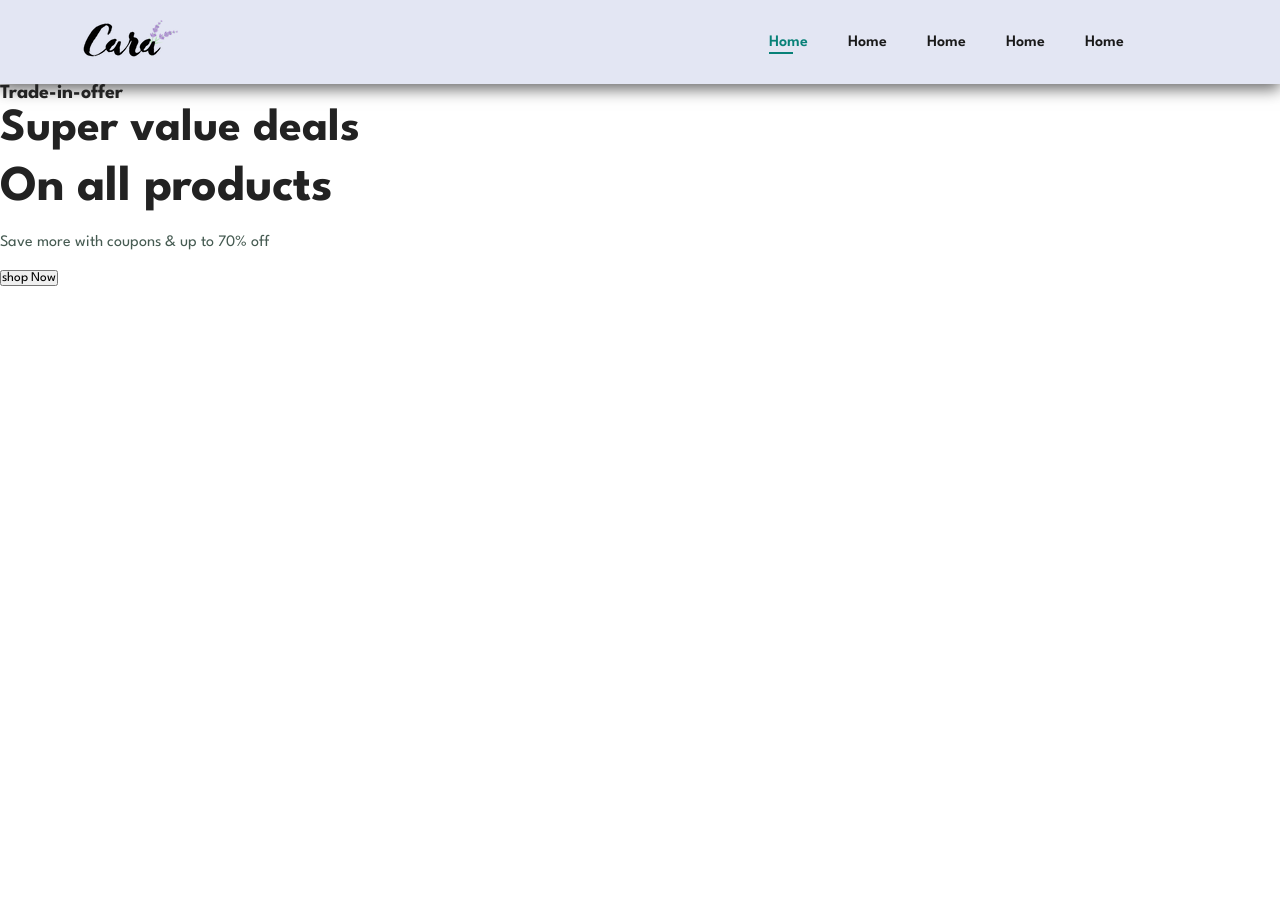
==== index.html @ 6b829b4d "complete styling for navbar" ====
<!DOCTYPE html>
<html lang="en">
  <head>
    <meta charset="UTF-8" />
    <meta http-equiv="X-UA-Compatible" content="IE=edge" />
    <meta name="viewport" content="width=device-width, initial-scale=1.0" />
    <title>Tech2etc Ecommerce</title>
    <link
      rel="stylesheet"
      href="https://pro.fontawesome.com/releases/v5.10.0/css/all.css"
    />

    <link rel="stylesheet" href="style.css" />
  </head>

  <body>
    <section id="header">
      <a href="#"><img src="img/logo.png" alt="" class="logo" /></a>
      <div>
        <ul id="navbar">
          <li><a href="index.html" class="active">Home</a></li>
          <li><a href="shop.html">Home</a></li>
          <li><a href="blog.html">Home</a></li>
          <li><a href="about.html">Home</a></li>
          <li><a href="contact.html">Home</a></li>
          <li>
            <a href="cart.html"><i class="far fa-shopping-bag"></i></a>
          </li>
        </ul>
      </div>
    </section>

    <section id="hero">
      <h4>Trade-in-offer</h4>
      <h2>Super value deals</h2>
      <h1>On all products</h1>
      <p>Save more with coupons & up to 70% off</p>
      <button>shop Now</button>
    </section>
    <script src="script.js"></script>
  </body>
</html>
---- style.css ----
@import url("https://fonts.googleapis.com/css2?family=Spartan:wght@100;200;300;400;500;600;700;800;900&display=swap");
* {
  margin: 0;
  padding: 0;
  box-sizing: border-box;
  font-family: "Spartan", sans-serif;
}

html {
  scroll-behavior: smooth;
}

/* Global Styles */

h1 {
  font-size: 50px;
  line-height: 64px;
  color: #222;
}

h2 {
  font-size: 46px;
  line-height: 54px;
  color: #222;
}

h4 {
  font-size: 20px;
  color: #222;
}

h6 {
  font-weight: 700;
  font-size: 12px;
}

p {
  font-size: 16px;
  color: #465b52;
  margin: 15px 0 20px 0;
}

.section-p1 {
  padding: 40px 80px;
}

.section-m1 {
  margin: 40px 0;
}

body {
  width: 100%;
}

/* header */
#header {
  display: flex;
  align-items: center;
  justify-content: space-between;
  padding: 20px 80px;
  background: #e3e6f3;
  box-shadow: 0 5px 15px rgba(0, 0, 0, 0.6);
}

#navbar {
  display: flex;
  align-items: center;
  justify-content: center;
}

#navbar li {
  list-style: none;
  padding: 0 20px;
  position: relative;
}

#navbar li a {
  text-decoration: none;
  font-size: 16px;
  font-weight: 600;
  color: #1a1a1a;
  transition: 0.3s ease;
}
#navbar li a:hover,
#navbar li a.active {
  color: #088178;
}

#navbar li a.active::after,
#navbar li a:hover::after {
  content: "";
  width: 30%;
  height: 2px;
  background: #088178;
  position: absolute;
  bottom: -4px;
  left: 20px;
}
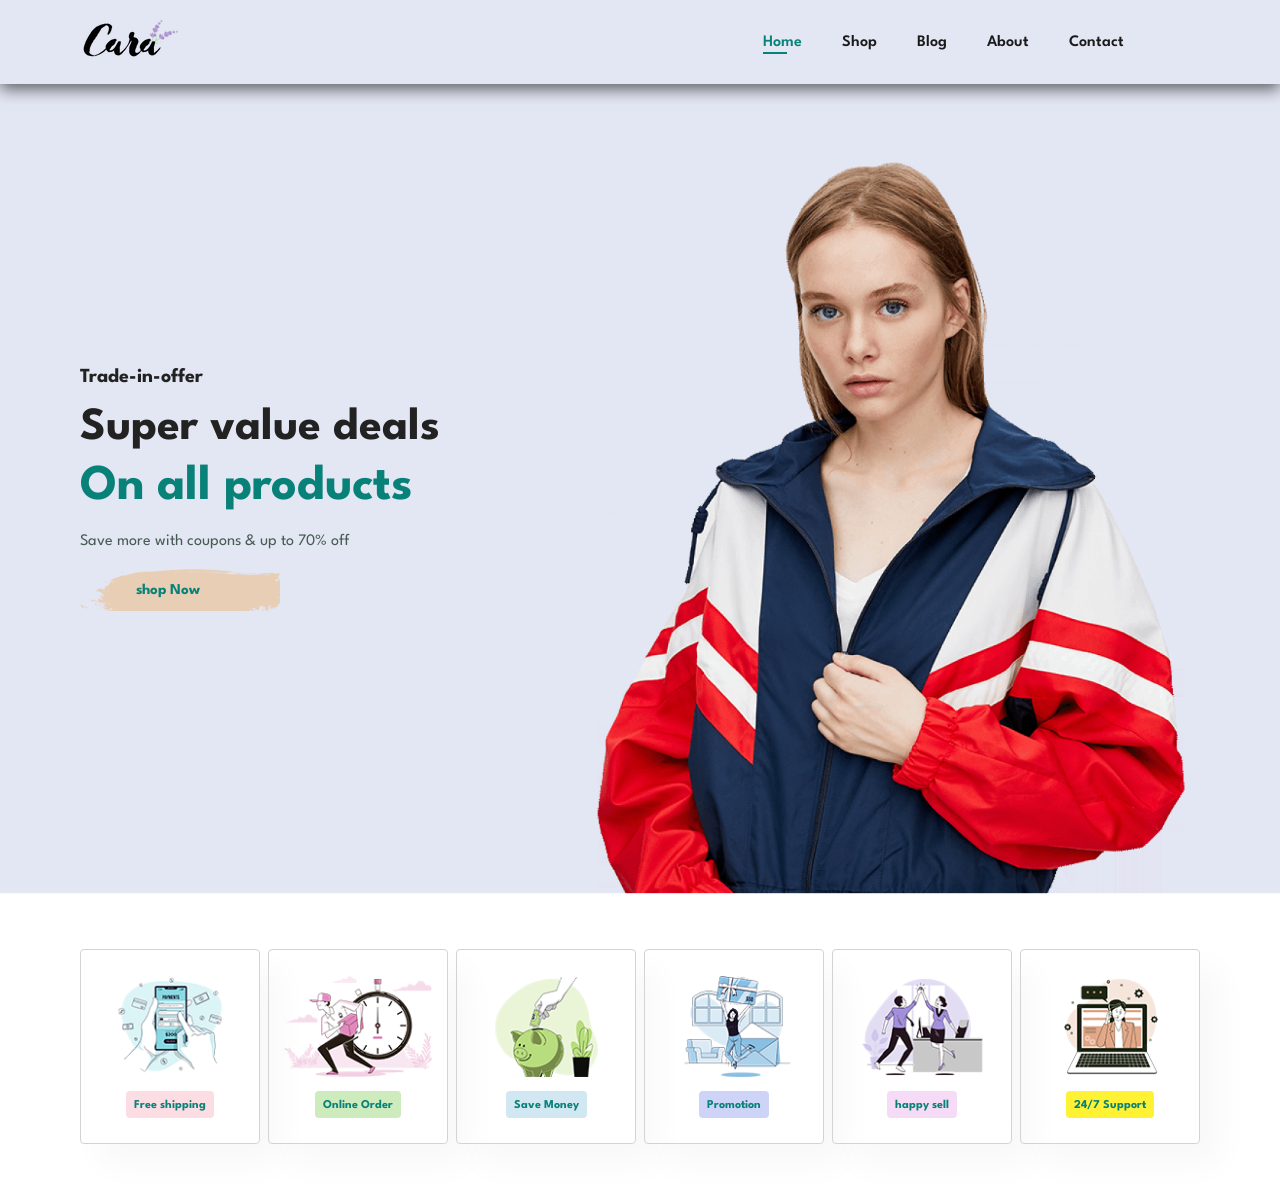
==== commit 4ef34e11: "created the feature section" ====
--- a/index.html
+++ b/index.html
@@ -19,10 +19,10 @@
       <div>
         <ul id="navbar">
           <li><a href="index.html" class="active">Home</a></li>
-          <li><a href="shop.html">Home</a></li>
-          <li><a href="blog.html">Home</a></li>
-          <li><a href="about.html">Home</a></li>
-          <li><a href="contact.html">Home</a></li>
+          <li><a href="shop.html">Shop</a></li>
+          <li><a href="blog.html">Blog</a></li>
+          <li><a href="about.html">About</a></li>
+          <li><a href="contact.html">Contact</a></li>
           <li>
             <a href="cart.html"><i class="far fa-shopping-bag"></i></a>
           </li>
@@ -37,6 +37,35 @@
       <p>Save more with coupons & up to 70% off</p>
       <button>shop Now</button>
     </section>
+
+    <section id="feature" class="section-p1">
+      <div class="fe-box">
+        <img src="img/features/f1.png" alt="" />
+        <h6>Free shipping</h6>
+      </div>
+      <div class="fe-box">
+        <img src="img/features/f2.png" alt="" />
+        <h6>Online Order</h6>
+      </div>
+      <div class="fe-box">
+        <img src="img/features/f3.png" alt="" />
+        <h6>Save Money</h6>
+      </div>
+      <div class="fe-box">
+        <img src="img/features/f4.png" alt="" />
+        <h6>Promotion</h6>
+      </div>
+      <div class="fe-box">
+        <img src="img/features/f5.png" alt="" />
+        <h6>happy sell</h6>
+      </div>
+
+      <div class="fe-box">
+        <img src="img/features/f6.png" alt="" />
+        <h6>24/7 Support</h6>
+      </div>
+    </section>
+
     <script src="script.js"></script>
   </body>
 </html>
--- a/style.css
+++ b/style.css
@@ -60,6 +60,10 @@
   padding: 20px 80px;
   background: #e3e6f3;
   box-shadow: 0 5px 15px rgba(0, 0, 0, 0.6);
+  z-index: 999;
+  position: sticky;
+  top: 0;
+  left: 0;
 }
 
 #navbar {
@@ -96,3 +100,84 @@
   bottom: -4px;
   left: 20px;
 }
+
+/* home page
+ */
+#hero {
+  background: url("img/hero4.png");
+  height: 90vh;
+  width: 100%;
+  background-size: cover;
+  background-position: top 25% right 0;
+  padding: 0 80px;
+  display: flex;
+  align-items: flex-start;
+  justify-content: center;
+  flex-direction: column;
+}
+
+#hero h4 {
+  padding-bottom: 15px;
+}
+#hero h1 {
+  color: #088178;
+}
+
+#hero button {
+  background-image: url("img/button.png");
+  background-color: transparent;
+  color: #088178;
+  border: 0;
+  padding: 14px 80px 14px 56px;
+  background-repeat: no-repeat;
+  cursor: pointer;
+  font-weight: 700;
+  font-size: 15px;
+}
+#feature {
+  display: flex;
+  align-items: center;
+  justify-content: space-between;
+  flex-wrap: wrap;
+}
+#feature .fe-box {
+  width: 180px;
+  text-align: center;
+  padding: 25px 15px;
+  box-shadow: 20px 20px 35px rgba(0, 0, 0, 0.03);
+  border: 1px solid lightgray;
+  border-radius: 4px;
+  margin: 15px 0;
+}
+#feature .fe-box:hover {
+  box-shadow: 10px 10px 54px rgba(0, 63, 221, 0.1);
+}
+
+#feature .fe-box h6 {
+  display: inline-block;
+  padding: 9px 8px 6px;
+  line-height: 1;
+  border-radius: 4px;
+  color: #088178;
+  background-color: #fddde4;
+}
+#feature .fe-box:nth-child(2) h6 {
+  background-color: #cdebbc;
+}
+#feature .fe-box:nth-child(3) h6 {
+  background-color: #d1e8f2;
+}
+#feature .fe-box:nth-child(4) h6 {
+  background-color: #cdd4f8;
+}
+#feature .fe-box:nth-child(5) h6 {
+  background-color: #f6dbf6;
+}
+#feature .fe-box:nth-child(6) h6 {
+  background-color: #fff235;
+}
+
+#feature .fe-box img {
+  width: 100%;
+  margin-bottom: 10px;
+}
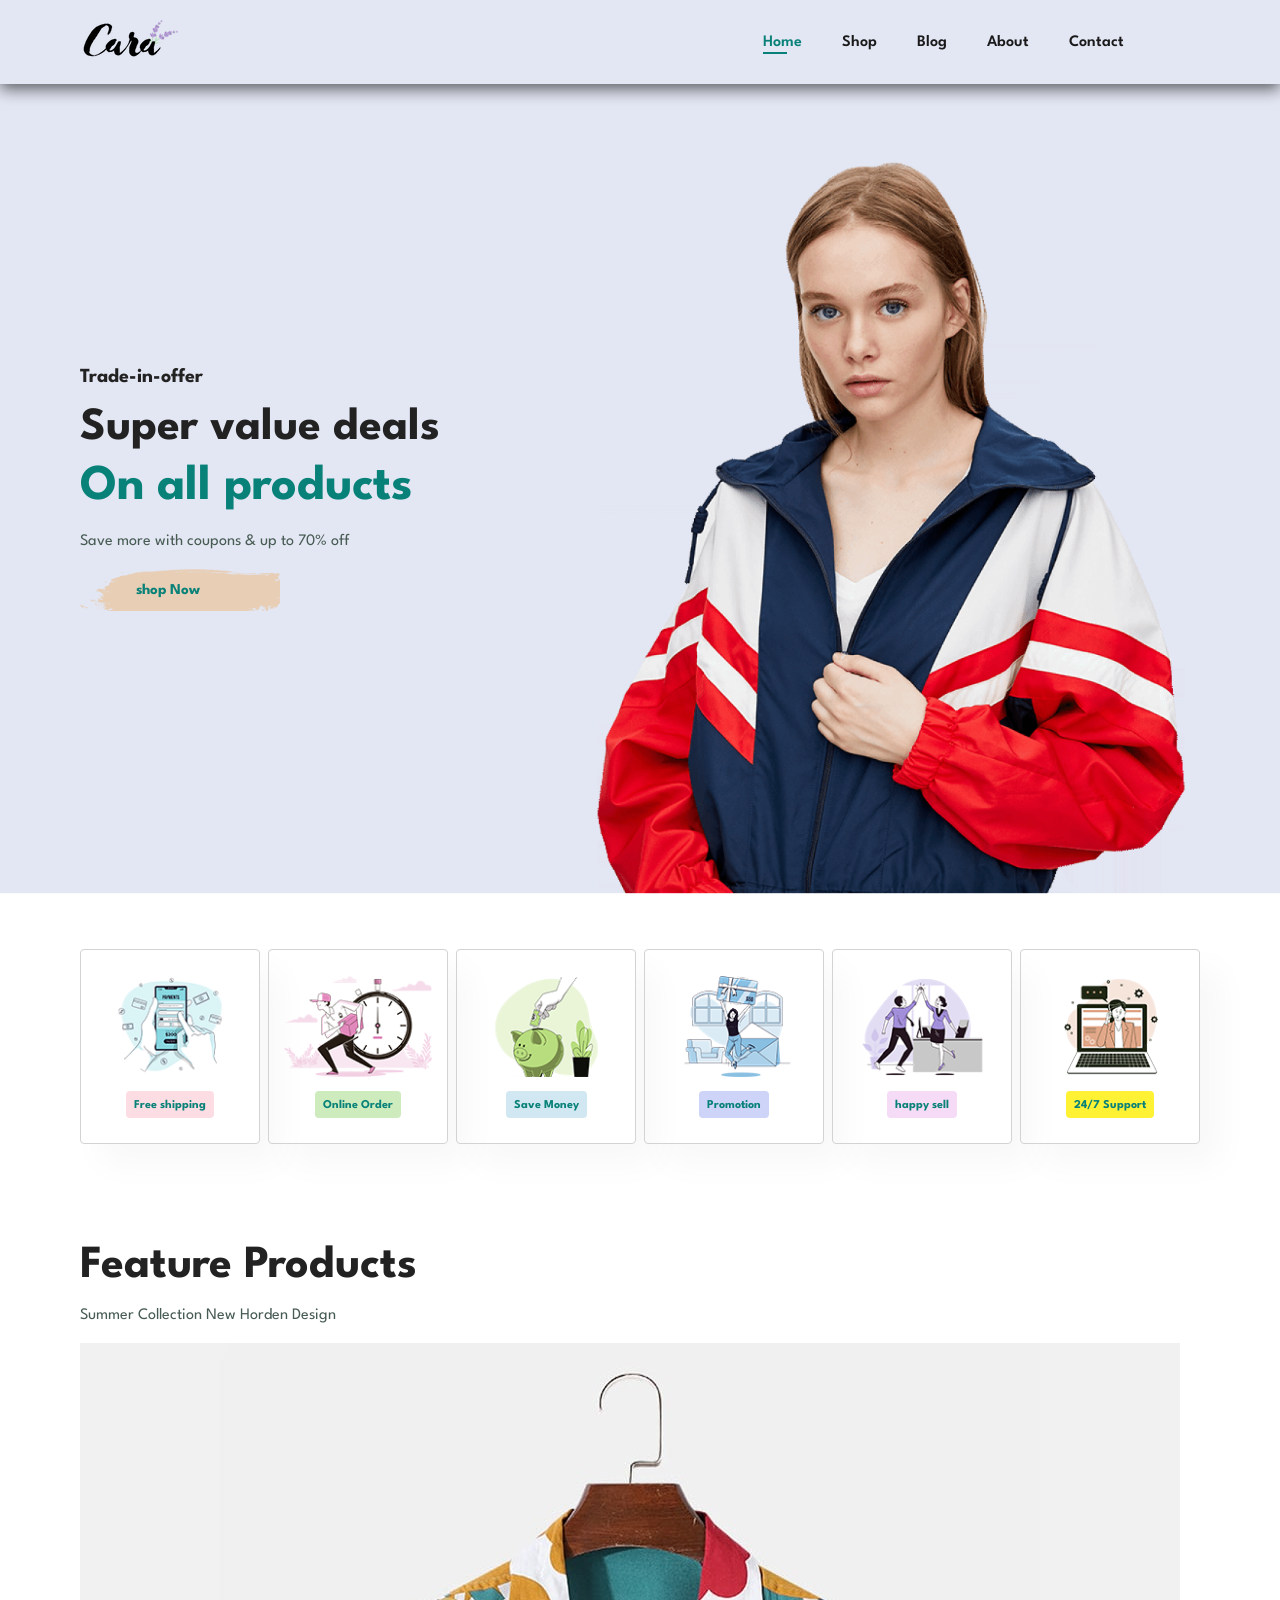
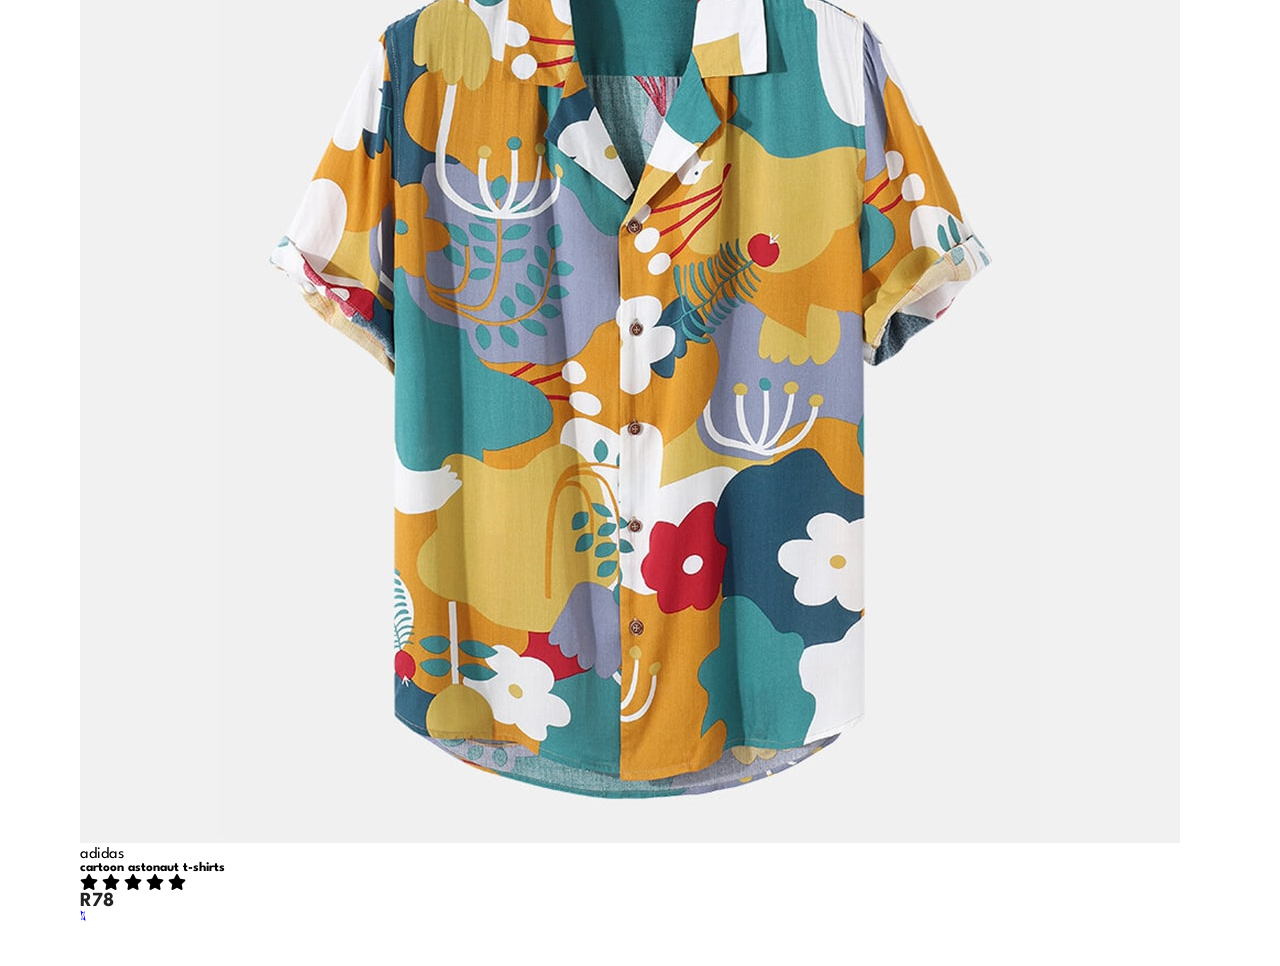
==== commit 76d9f848: "product structure complete" ====
--- a/index.html
+++ b/index.html
@@ -1,4 +1,4 @@
-<!DOCTYPE html>
+<!doctype html>
 <html lang="en">
   <head>
     <meta charset="UTF-8" />
@@ -66,6 +66,30 @@
       </div>
     </section>
 
+    <section id="product1" class="section-p1">
+      <h2>Feature Products</h2>
+      <p>Summer Collection New Horden Design</p>
+      <div class="pro-container">
+        <div class="pro">
+          <img src="img/products/f1.jpg" alt="" />
+          <!-- description -->
+          <div class="des">
+            <span>adidas</span>
+            <h5>cartoon astonaut t-shirts</h5>
+            <div class="star">
+              <i class="fas fa-star"></i>
+              <i class="fas fa-star"></i>
+              <i class="fas fa-star"></i>
+              <i class="fas fa-star"></i>
+              <i class="fas fa-star"></i>
+            </div>
+            <h4>R78</h4>
+          </div>
+          <a href="#"><i class="fal fa-shopping-cart"></i></a>
+        </div>
+      </div>
+    </section>
+
     <script src="script.js"></script>
   </body>
 </html>
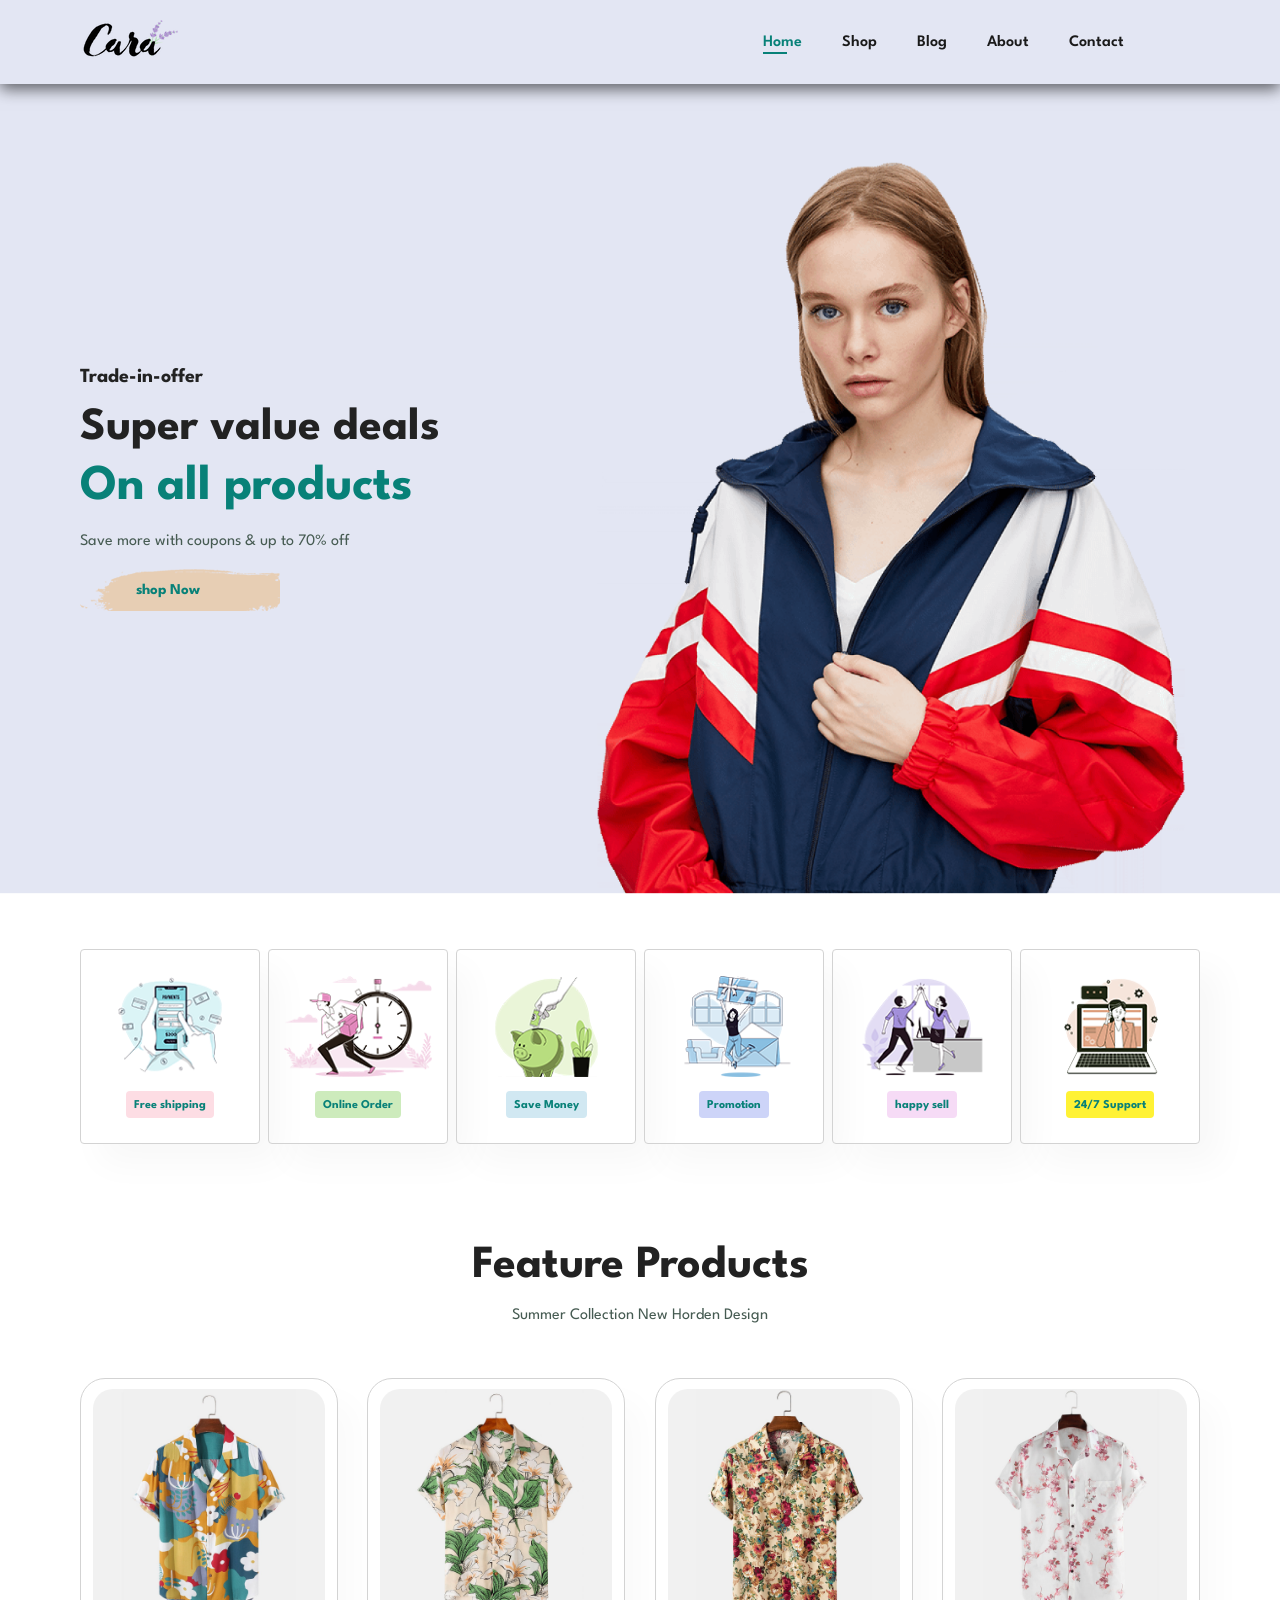
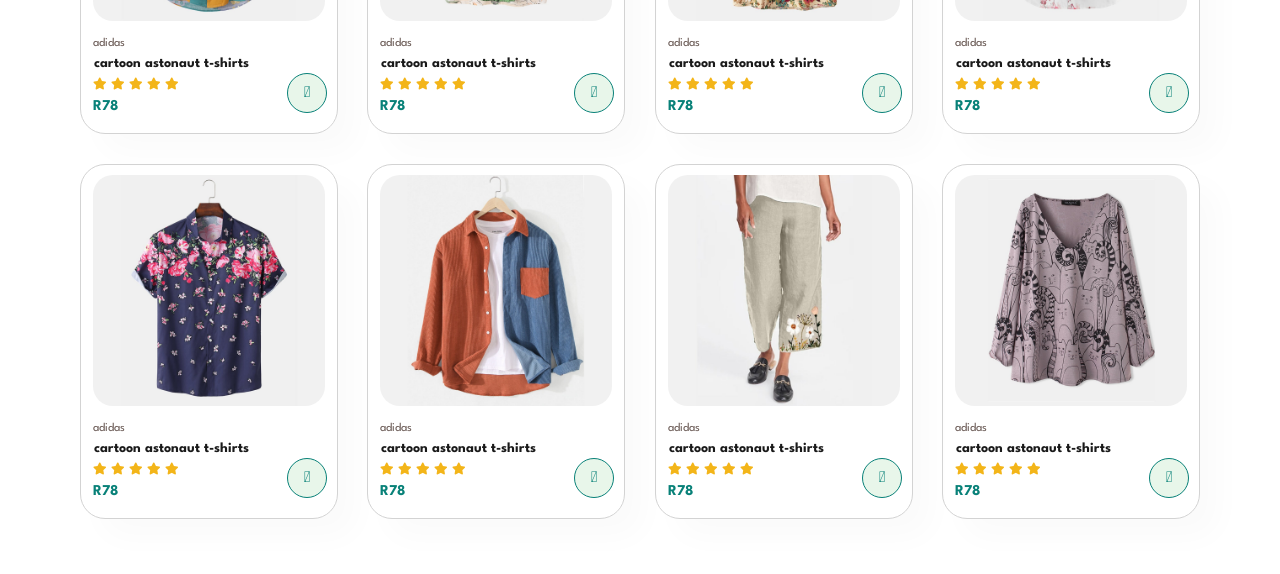
==== commit 61dfd80e: "styling product cards" ====
--- a/index.html
+++ b/index.html
@@ -85,7 +85,126 @@
             </div>
             <h4>R78</h4>
           </div>
-          <a href="#"><i class="fal fa-shopping-cart"></i></a>
+          <a href="#"><i class="fal fa-shopping-cart cart"></i></a>
+        </div>
+        <div class="pro">
+          <img src="img/products/f2.jpg" alt="" />
+          <!-- description -->
+          <div class="des">
+            <span>adidas</span>
+            <h5>cartoon astonaut t-shirts</h5>
+            <div class="star">
+              <i class="fas fa-star"></i>
+              <i class="fas fa-star"></i>
+              <i class="fas fa-star"></i>
+              <i class="fas fa-star"></i>
+              <i class="fas fa-star"></i>
+            </div>
+            <h4>R78</h4>
+          </div>
+          <a href="#"><i class="fal fa-shopping-cart cart"></i></a>
+        </div>
+        <div class="pro">
+          <img src="img/products/f3.jpg" alt="" />
+          <!-- description -->
+          <div class="des">
+            <span>adidas</span>
+            <h5>cartoon astonaut t-shirts</h5>
+            <div class="star">
+              <i class="fas fa-star"></i>
+              <i class="fas fa-star"></i>
+              <i class="fas fa-star"></i>
+              <i class="fas fa-star"></i>
+              <i class="fas fa-star"></i>
+            </div>
+            <h4>R78</h4>
+          </div>
+          <a href="#"><i class="fal fa-shopping-cart cart"></i></a>
+        </div>
+        <div class="pro">
+          <img src="img/products/f4.jpg" alt="" />
+          <!-- description -->
+          <div class="des">
+            <span>adidas</span>
+            <h5>cartoon astonaut t-shirts</h5>
+            <div class="star">
+              <i class="fas fa-star"></i>
+              <i class="fas fa-star"></i>
+              <i class="fas fa-star"></i>
+              <i class="fas fa-star"></i>
+              <i class="fas fa-star"></i>
+            </div>
+            <h4>R78</h4>
+          </div>
+          <a href="#"><i class="fal fa-shopping-cart cart"></i></a>
+        </div>
+        <div class="pro">
+          <img src="img/products/f5.jpg" alt="" />
+          <!-- description -->
+          <div class="des">
+            <span>adidas</span>
+            <h5>cartoon astonaut t-shirts</h5>
+            <div class="star">
+              <i class="fas fa-star"></i>
+              <i class="fas fa-star"></i>
+              <i class="fas fa-star"></i>
+              <i class="fas fa-star"></i>
+              <i class="fas fa-star"></i>
+            </div>
+            <h4>R78</h4>
+          </div>
+          <a href="#"><i class="fal fa-shopping-cart cart"></i></a>
+        </div>
+        <div class="pro">
+          <img src="img/products/f6.jpg" alt="" />
+          <!-- description -->
+          <div class="des">
+            <span>adidas</span>
+            <h5>cartoon astonaut t-shirts</h5>
+            <div class="star">
+              <i class="fas fa-star"></i>
+              <i class="fas fa-star"></i>
+              <i class="fas fa-star"></i>
+              <i class="fas fa-star"></i>
+              <i class="fas fa-star"></i>
+            </div>
+            <h4>R78</h4>
+          </div>
+          <a href="#"><i class="fal fa-shopping-cart cart"></i></a>
+        </div>
+        <div class="pro">
+          <img src="img/products/f7.jpg" alt="" />
+          <!-- description -->
+          <div class="des">
+            <span>adidas</span>
+            <h5>cartoon astonaut t-shirts</h5>
+            <div class="star">
+              <i class="fas fa-star"></i>
+              <i class="fas fa-star"></i>
+              <i class="fas fa-star"></i>
+              <i class="fas fa-star"></i>
+              <i class="fas fa-star"></i>
+            </div>
+            <h4>R78</h4>
+          </div>
+          <a href="#"><i class="fal fa-shopping-cart cart"></i></a>
+        </div>
+        <div class="pro">
+          <img src="img/products/f8.jpg" alt="" />
+          <!-- description -->
+          <div class="des">
+            <span>adidas</span>
+            <h5>cartoon astonaut t-shirts</h5>
+            <div class="star">
+              <i class="fas fa-star"></i>
+              <i class="fas fa-star"></i>
+              <i class="fas fa-star"></i>
+              <i class="fas fa-star"></i>
+              <i class="fas fa-star"></i>
+            </div>
+            <h4>R78</h4>
+          </div>
+          <a href="#"><i class="fal fa-shopping-cart cart"></i></a>
         </div>
       </div>
     </section>
--- a/style.css
+++ b/style.css
@@ -181,3 +181,70 @@
   width: 100%;
   margin-bottom: 10px;
 }
+
+#product1 {
+  text-align: center;
+}
+#product1 .pro-container {
+  display: flex;
+  justify-content: space-between;
+  padding-top: 20px;
+  flex-wrap: wrap;
+}
+#product1 .pro {
+  width: 23%;
+  position: relative;
+  min-width: 250px;
+  padding: 10px 12px;
+  border: 1px solid lightgray;
+  border-radius: 25px;
+  cursor: pointer;
+  box-shadow: 20px 20px 30px rgba(0, 0, 0, 0.02);
+  transition: 0.2s ease;
+  margin: 15px 0;
+}
+#product .pro:hover {
+  box-shadow: 20px 20px 30px rgba(0, 0, 0, 0.06);
+}
+
+#product1 .pro img {
+  width: 100%;
+  border-radius: 20px;
+}
+#product1 .pro .des {
+  text-align: start;
+  padding: 10px 0;
+}
+#product1 .pro .des span {
+  color: #685853;
+  font-size: 12px;
+}
+#product1 .pro .des h5 {
+  padding: 7px 1px;
+  color: #1a1a1a;
+  font-size: 14px;
+}
+#product1 .pro .des i {
+  font-size: 12px;
+  color: rgb(243, 181, 25);
+}
+
+#product1 .pro .des h4 {
+  padding-top: 7px;
+  font-size: 15px;
+  font-weight: 700;
+  color: #088178;
+}
+#product1 .pro .cart {
+  width: 40px;
+  height: 40px;
+  line-height: 40px;
+  border: 1px solid #088178;
+  position: absolute;
+  bottom: 20px;
+  right: 10px;
+  border-radius: 50px;
+  background: #e8f6ea;
+  font-weight: 500;
+  color: #088178;
+}
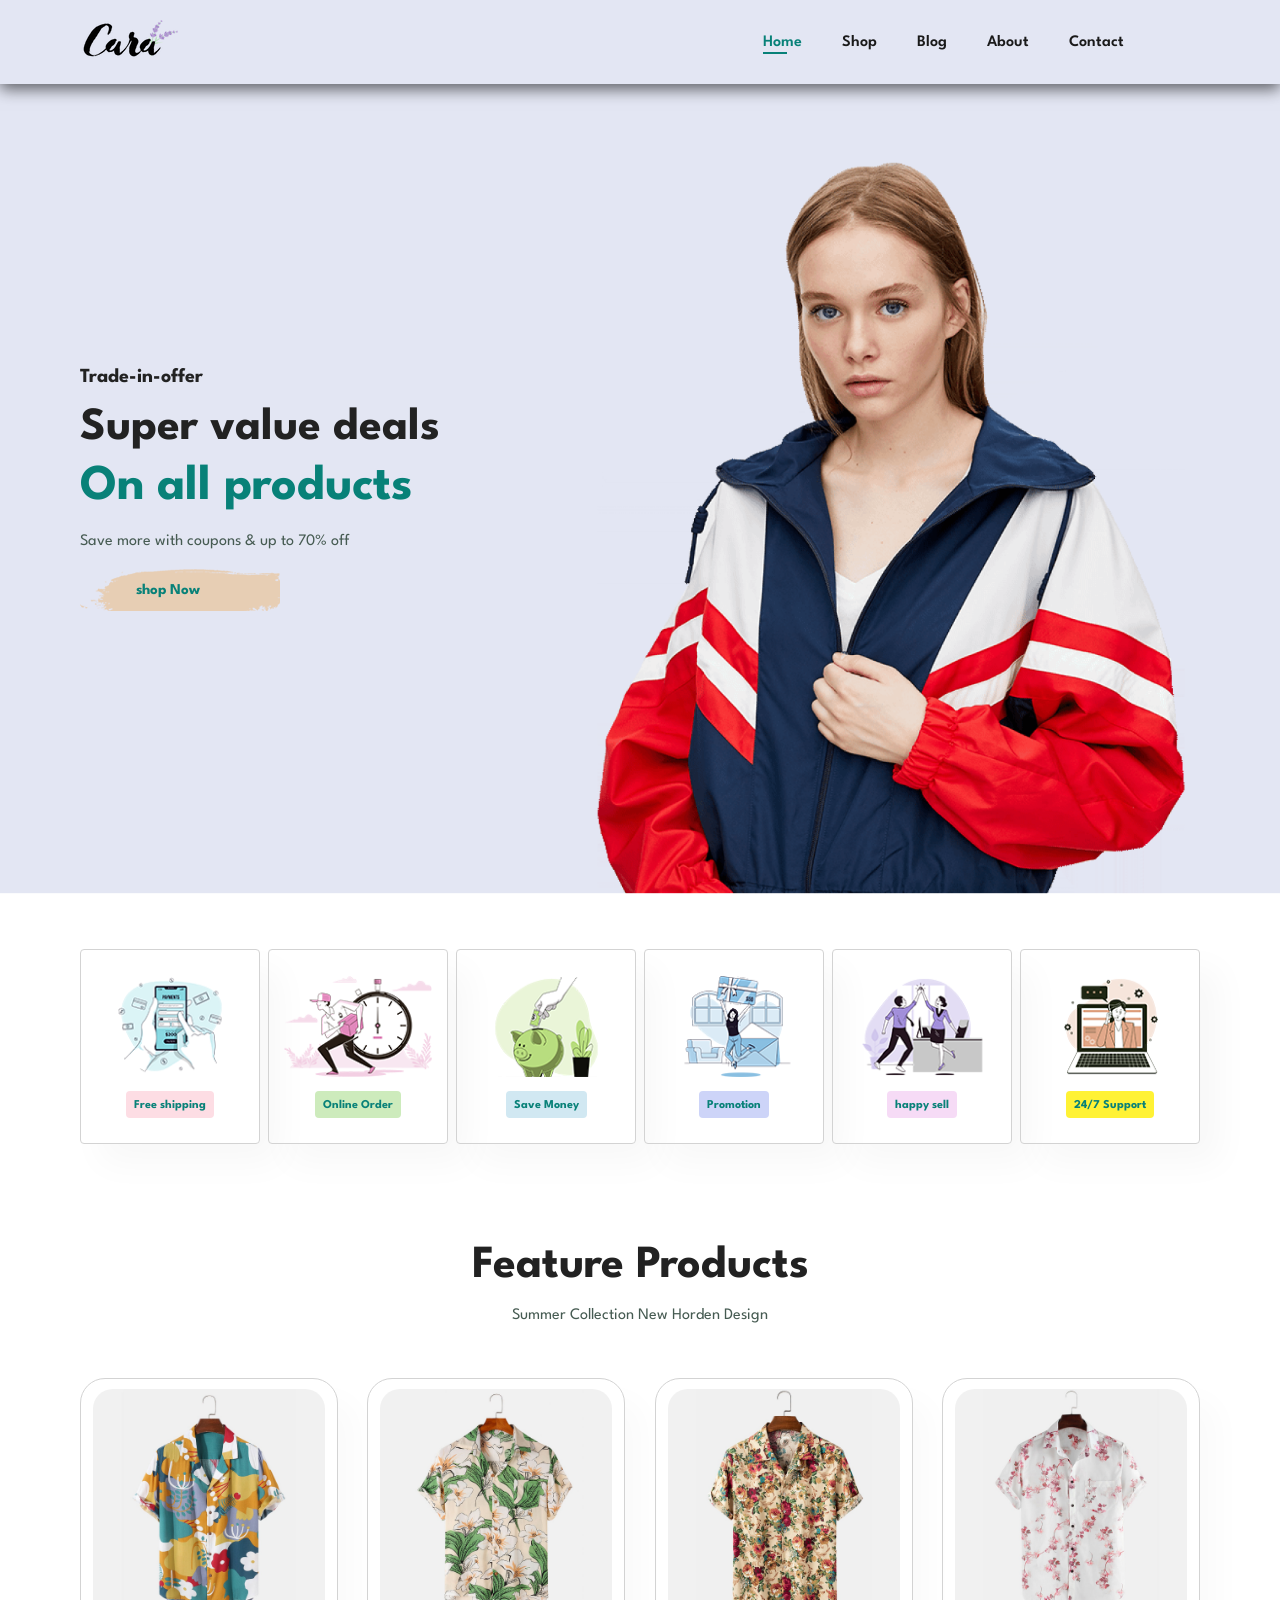
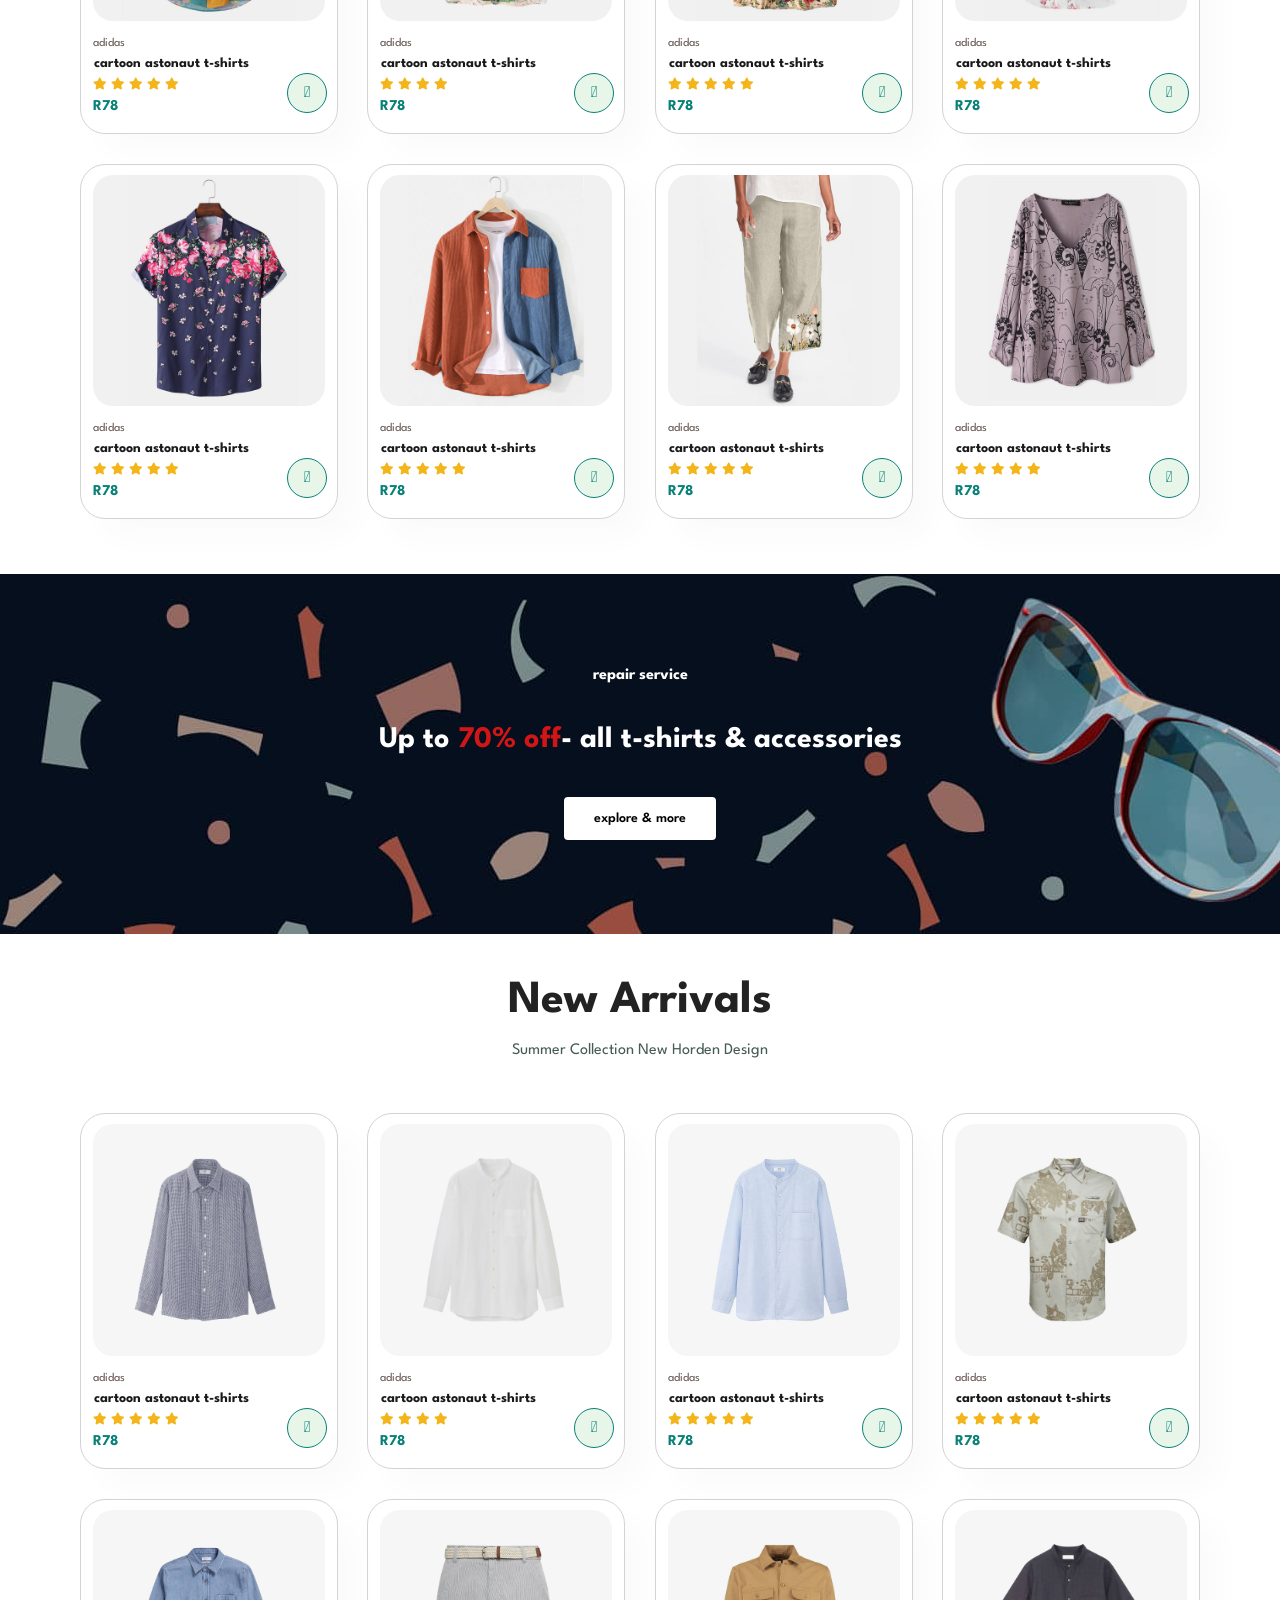
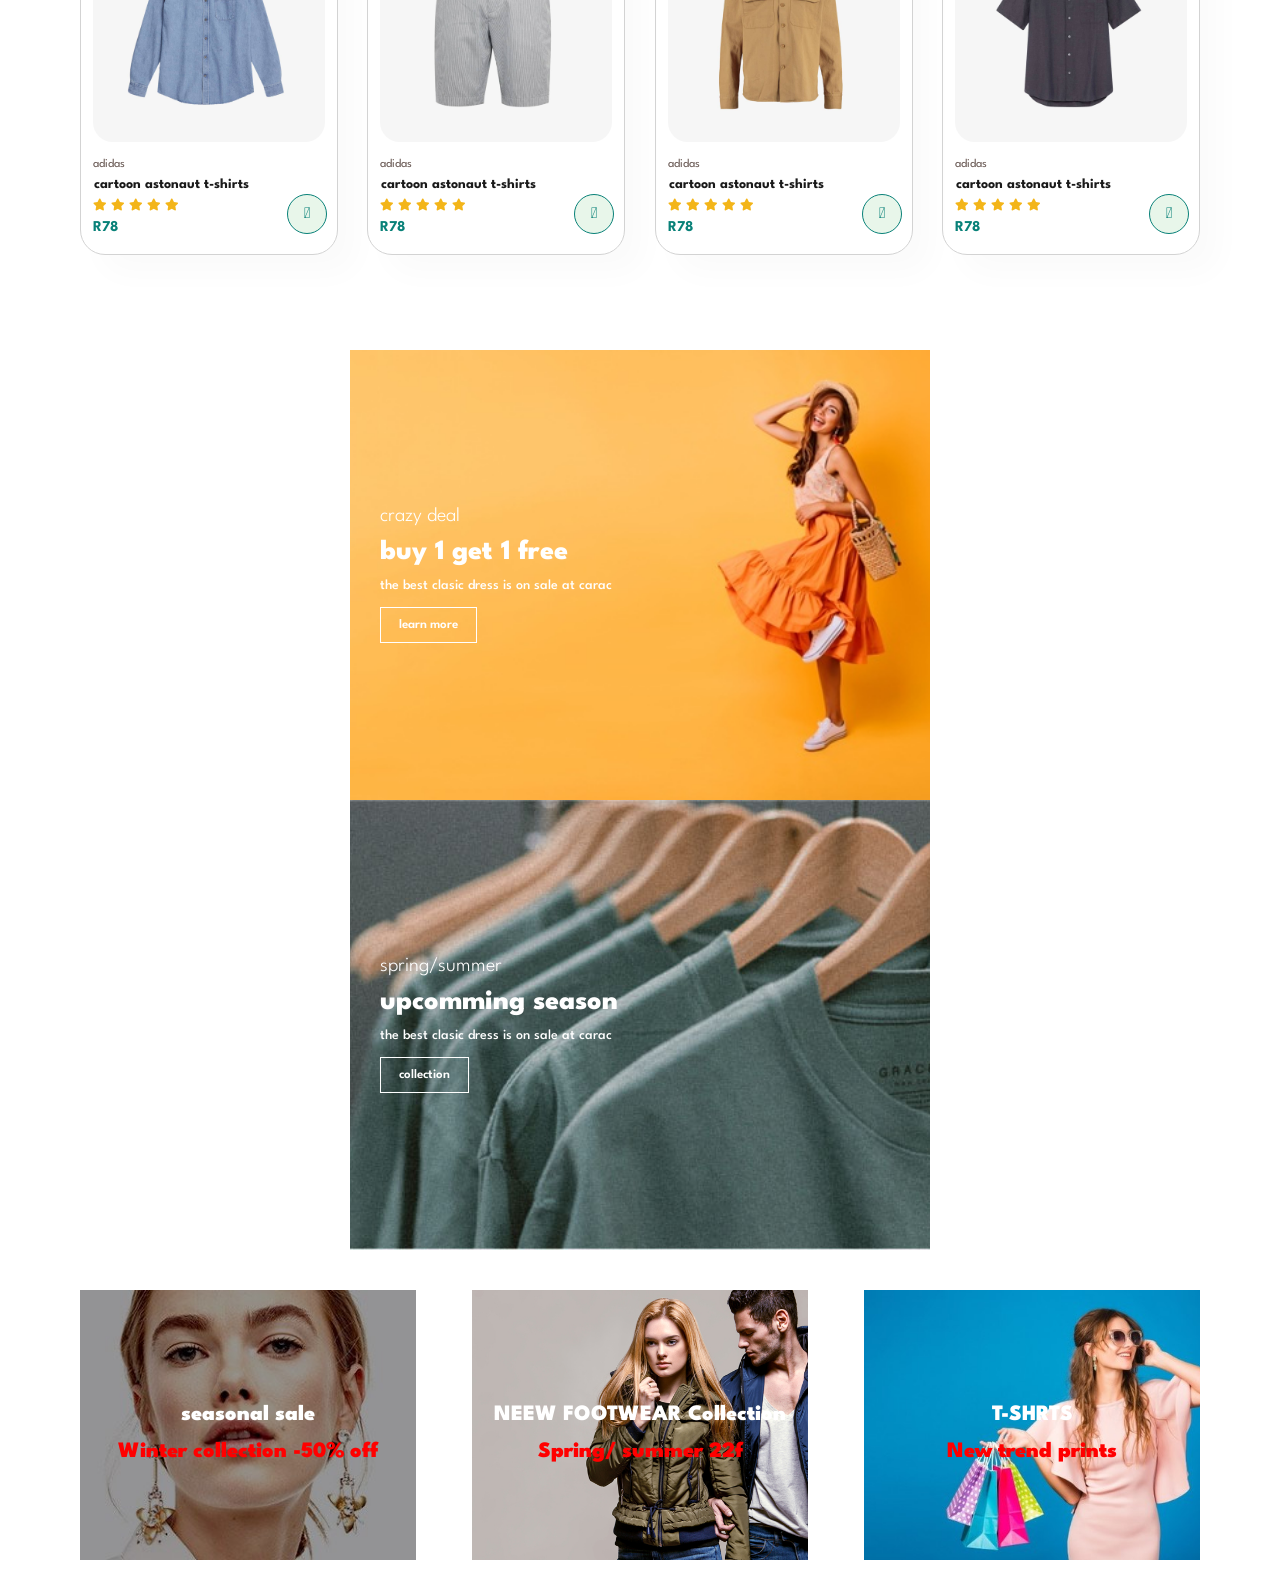
==== commit 6bb21819: "complete product page with banners" ====
--- a/index.html
+++ b/index.html
@@ -97,7 +97,7 @@
               <i class="fas fa-star"></i>
               <i class="fas fa-star"></i>
               <i class="fas fa-star"></i>
-              <i class="fas fa-star"></i>
+              <i c9lass="fas fa-star"></i>
               <i class="fas fa-star"></i>
             </div>
             <h4>R78</h4>
@@ -208,7 +208,181 @@
         </div>
       </div>
     </section>
-
+    <section id="banner" class="section-p1">
+      <h4>repair service</h4>
+      <h2>Up to <span> 70% off</span>- all t-shirts & accessories</h2>
+      <button class="normal">explore & more</button>
+    </section>
+    <section id="product1" class="section-p1">
+      <h2>New Arrivals</h2>
+      <p>Summer Collection New Horden Design</p>
+      <div class="pro-container">
+        <div class="pro">
+          <img src="img/products/n2.jpg" alt="" />
+          <!-- description -->
+          <div class="des">
+            <span>adidas</span>
+            <h5>cartoon astonaut t-shirts</h5>
+            <div class="star">
+              <i class="fas fa-star"></i>
+              <i class="fas fa-star"></i>
+              <i class="fas fa-star"></i>
+              <i class="fas fa-star"></i>
+              <i class="fas fa-star"></i>
+            </div>
+            <h4>R78</h4>
+          </div>
+          <a href="#"><i class="fal fa-shopping-cart cart"></i></a>
+        </div>
+        <div class="pro">
+          <img src="img/products/n3.jpg" alt="" />
+          <!-- description -->
+          <div class="des">
+            <span>adidas</span>
+            <h5>cartoon astonaut t-shirts</h5>
+            <div class="star">
+              <i class="fas fa-star"></i>
+              <i class="fas fa-star"></i>
+              <i class="fas fa-star"></i>
+              <i c9lass="fas fa-star"></i>
+              <i class="fas fa-star"></i>
+            </div>
+            <h4>R78</h4>
+          </div>
+          <a href="#"><i class="fal fa-shopping-cart cart"></i></a>
+        </div>
+        <div class="pro">
+          <img src="img/products/n1.jpg" alt="" />
+          <!-- description -->
+          <div class="des">
+            <span>adidas</span>
+            <h5>cartoon astonaut t-shirts</h5>
+            <div class="star">
+              <i class="fas fa-star"></i>
+              <i class="fas fa-star"></i>
+              <i class="fas fa-star"></i>
+              <i class="fas fa-star"></i>
+              <i class="fas fa-star"></i>
+            </div>
+            <h4>R78</h4>
+          </div>
+          <a href="#"><i class="fal fa-shopping-cart cart"></i></a>
+        </div>
+        <div class="pro">
+          <img src="img/products/n4.jpg" alt="" />
+          <!-- description -->
+          <div class="des">
+            <span>adidas</span>
+            <h5>cartoon astonaut t-shirts</h5>
+            <div class="star">
+              <i class="fas fa-star"></i>
+              <i class="fas fa-star"></i>
+              <i class="fas fa-star"></i>
+              <i class="fas fa-star"></i>
+              <i class="fas fa-star"></i>
+            </div>
+            <h4>R78</h4>
+          </div>
+          <a href="#"><i class="fal fa-shopping-cart cart"></i></a>
+        </div>
+        <div class="pro">
+          <img src="img/products/n5.jpg" alt="" />
+          <!-- description -->
+          <div class="des">
+            <span>adidas</span>
+            <h5>cartoon astonaut t-shirts</h5>
+            <div class="star">
+              <i class="fas fa-star"></i>
+              <i class="fas fa-star"></i>
+              <i class="fas fa-star"></i>
+              <i class="fas fa-star"></i>
+              <i class="fas fa-star"></i>
+            </div>
+            <h4>R78</h4>
+          </div>
+          <a href="#"><i class="fal fa-shopping-cart cart"></i></a>
+        </div>
+        <div class="pro">
+          <img src="img/products/n6.jpg" alt="" />
+          <!-- description -->
+          <div class="des">
+            <span>adidas</span>
+            <h5>cartoon astonaut t-shirts</h5>
+            <div class="star">
+              <i class="fas fa-star"></i>
+              <i class="fas fa-star"></i>
+              <i class="fas fa-star"></i>
+              <i class="fas fa-star"></i>
+              <i class="fas fa-star"></i>
+            </div>
+            <h4>R78</h4>
+          </div>
+          <a href="#"><i class="fal fa-shopping-cart cart"></i></a>
+        </div>
+        <div class="pro">
+          <img src="img/products/n7.jpg" alt="" />
+          <!-- description -->
+          <div class="des">
+            <span>adidas</span>
+            <h5>cartoon astonaut t-shirts</h5>
+            <div class="star">
+              <i class="fas fa-star"></i>
+              <i class="fas fa-star"></i>
+              <i class="fas fa-star"></i>
+              <i class="fas fa-star"></i>
+              <i class="fas fa-star"></i>
+            </div>
+            <h4>R78</h4>
+          </div>
+          <a href="#"><i class="fal fa-shopping-cart cart"></i></a>
+        </div>
+        <div class="pro">
+          <img src="img/products/n8.jpg" alt="" />
+          <!-- description -->
+          <div class="des">
+            <span>adidas</span>
+            <h5>cartoon astonaut t-shirts</h5>
+            <div class="star">
+              <i class="fas fa-star"></i>
+              <i class="fas fa-star"></i>
+              <i class="fas fa-star"></i>
+              <i class="fas fa-star"></i>
+              <i class="fas fa-star"></i>
+            </div>
+            <h4>R78</h4>
+          </div>
+          <a href="#"><i class="fal fa-shopping-cart cart"></i></a>
+        </div>
+      </div>
+    </section>
+    <section id="sm-banner" class="section-p1">
+      <div class="banner-box">
+        <h4>crazy deal</h4>
+        <h2>buy 1 get 1 free</h2>
+        <span>the best clasic dress is on sale at carac</span>
+        <button class="white">learn more</button>
+      </div>
+      <div class="banner-box banner-box2">
+        <h4>spring/summer</h4>
+        <h2>upcomming season</h2>
+        <span>the best clasic dress is on sale at carac</span>
+        <button class="white">collection</button>
+      </div>
+    </section>
+    <section id="banner3">
+      <div class="banner-box">
+        <h2>seasonal sale</h2>
+        <h3>Winter collection -50% off</h3>
+      </div>
+      <div class="banner-box banner-box2">
+        <h2>NEEW FOOTWEAR Collection</h2>
+        <h3>Spring/ summer 22f</h3>
+      </div>
+      <div class="banner-box banner-box3">
+        <h2>T-SHRTS</h2>
+        <h3>New trend prints</h3>
+      </div>
+    </section>
     <script src="script.js"></script>
   </body>
 </html>
--- a/style.css
+++ b/style.css
@@ -248,3 +248,129 @@
   font-weight: 500;
   color: #088178;
 }
+#banner {
+  display: flex;
+  flex-direction: column;
+  justify-content: center;
+  align-items: center;
+  text-align: center;
+  background-image: url(img/banner/b2.jpg);
+  width: 100%;
+  height: 40vh;
+  background-size: cover;
+  background-position: center;
+}
+#banner h4 {
+  color: #fff;
+  font-size: 16px;
+}
+
+#banner h2 {
+  color: #fff;
+  font-size: 30px;
+  padding: 30px 0;
+}
+
+#banner h2 span {
+  color: #d01616;
+}
+button.normal {
+  font-size: 14px;
+  font-weight: 600;
+  padding: 15px 30px;
+  color: black;
+  background-color: #fff;
+  border-radius: 4px;
+  cursor: pointer;
+  border: none;
+  outline: none;
+  transition: 0.2s;
+}
+button.white {
+  font-size: 13px;
+  font-weight: 600;
+  padding: 11px 18px;
+  color: white;
+  background-color: transparent;
+  cursor: pointer;
+  border: 1px solid white;
+  outline: none;
+  transition: 0.2s;
+}
+#sm-banner .banner-box {
+  display: flex;
+  flex-direction: column;
+  justify-content: center;
+  align-items: flex-start;
+  padding: 30px;
+  background-image: url(img/banner/b17.jpg);
+  min-width: 580px;
+  height: 50vh;
+  background-size: cover;
+  background-position: center;
+}
+#sm-banner .banner-box2 {
+  background-image: url(img/banner/b10.jpg);
+}
+#sm-banner {
+  display: flex;
+  justify-content: space-around;
+  flex-wrap: wrap;
+}
+#sm-banner h4 {
+  color: white;
+  font-size: 20px;
+  font-weight: 300;
+}
+#sm-banner h2 {
+  color: white;
+  font-size: 28px;
+  font-weight: 800;
+}
+#sm-banner span {
+  color: white;
+  font-size: 14px;
+  font-weight: 500;
+  padding-bottom: 15px;
+}
+#sm-banner .banner-box:hover button {
+  background: #088178;
+  border: 1px solid #088178;
+}
+#banner3 {
+  display: flex;
+  justify-content: space-between;
+  flex-wrap: wrap;
+  padding: 0 80px;
+}
+#banner3 .banner-box {
+  display: flex;
+  flex-direction: column;
+  justify-content: center;
+  align-items: center;
+  text-align: center;
+  background-image: url(img/banner/b7.jpg);
+  min-width: 30%;
+  height: 30vh;
+  background-size: cover;
+  background-position: center;
+  padding: 20px;
+  margin-bottom: 20px;
+}
+
+#banner3 h2 {
+  color: white;
+  font-weight: 900;
+  font-size: 22px;
+}
+#banner3 h3 {
+  color: red;
+  font-weight: 900;
+  font-size: 22px;
+}
+#banner3 .banner-box2 {
+  background-image: url(img/banner/b4.jpg);
+}
+#banner3 .banner-box3 {
+  background-image: url(img/banner/b18.jpg);
+}
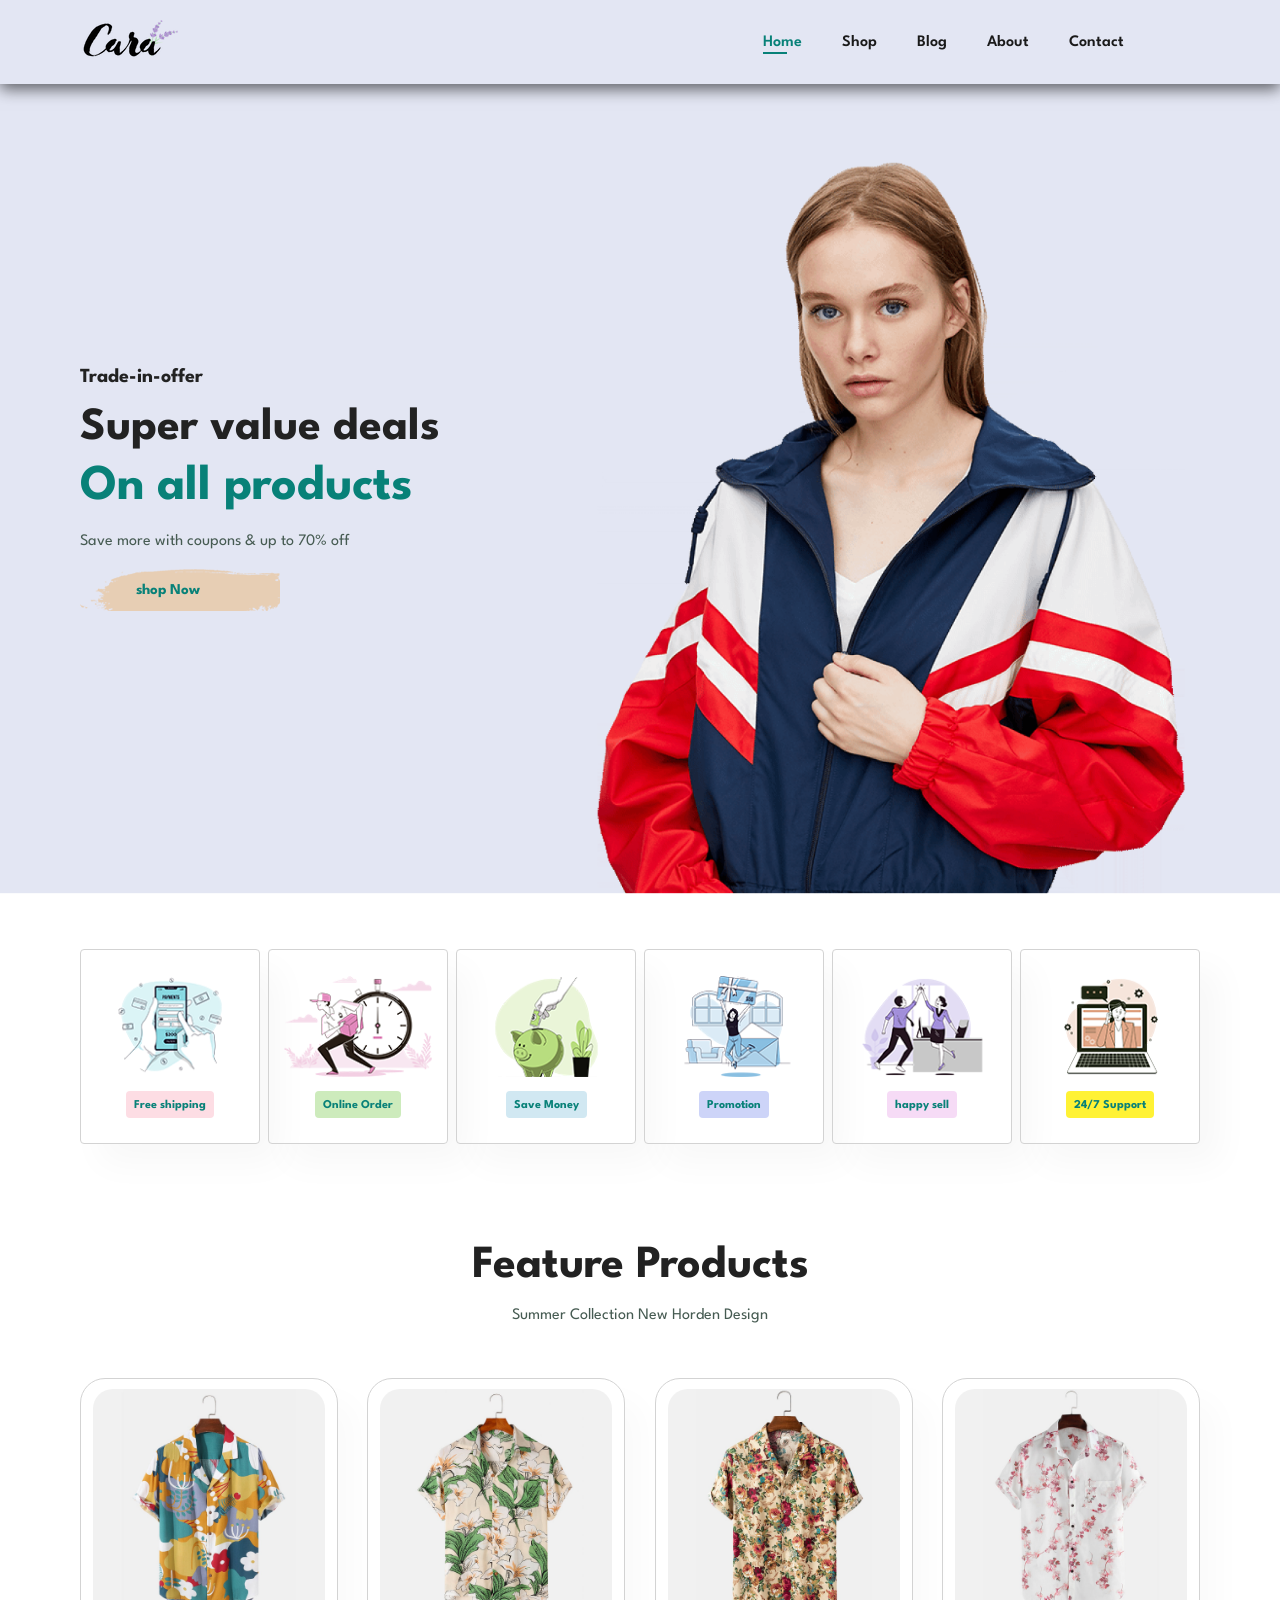
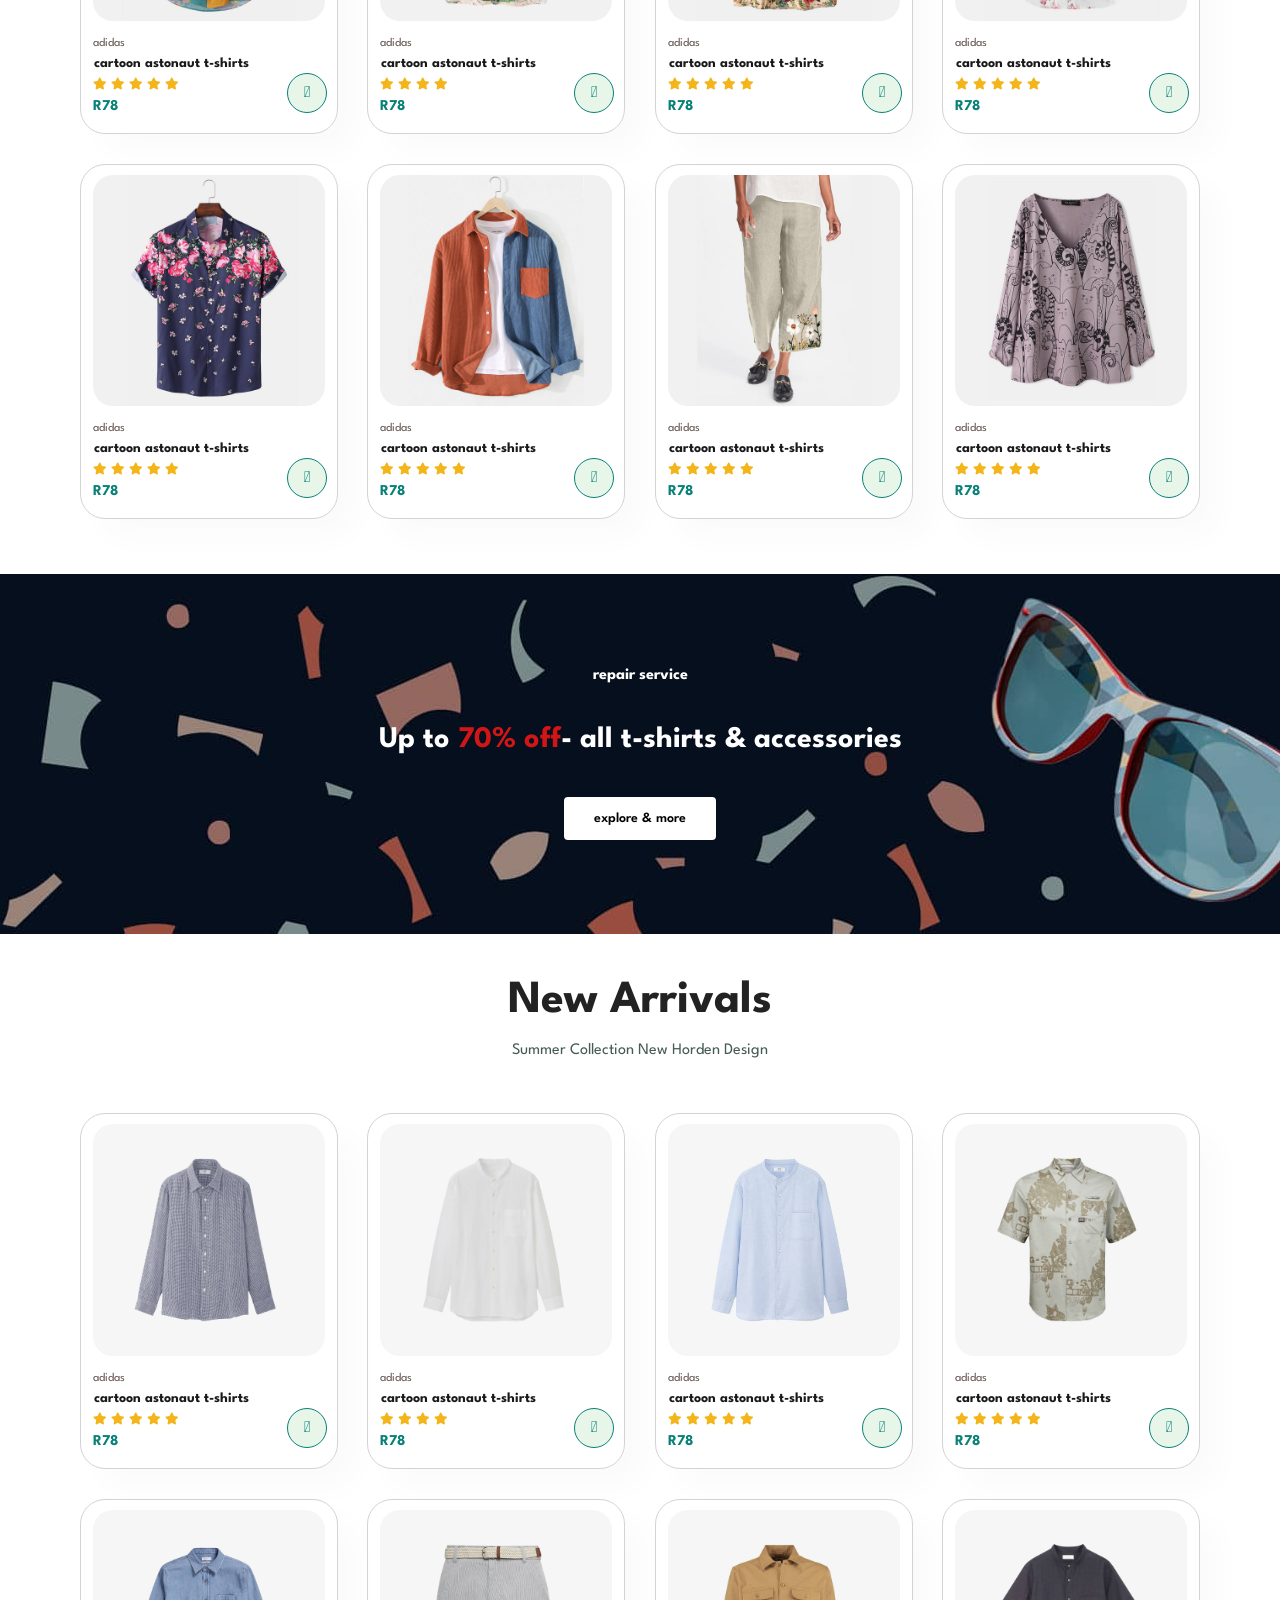
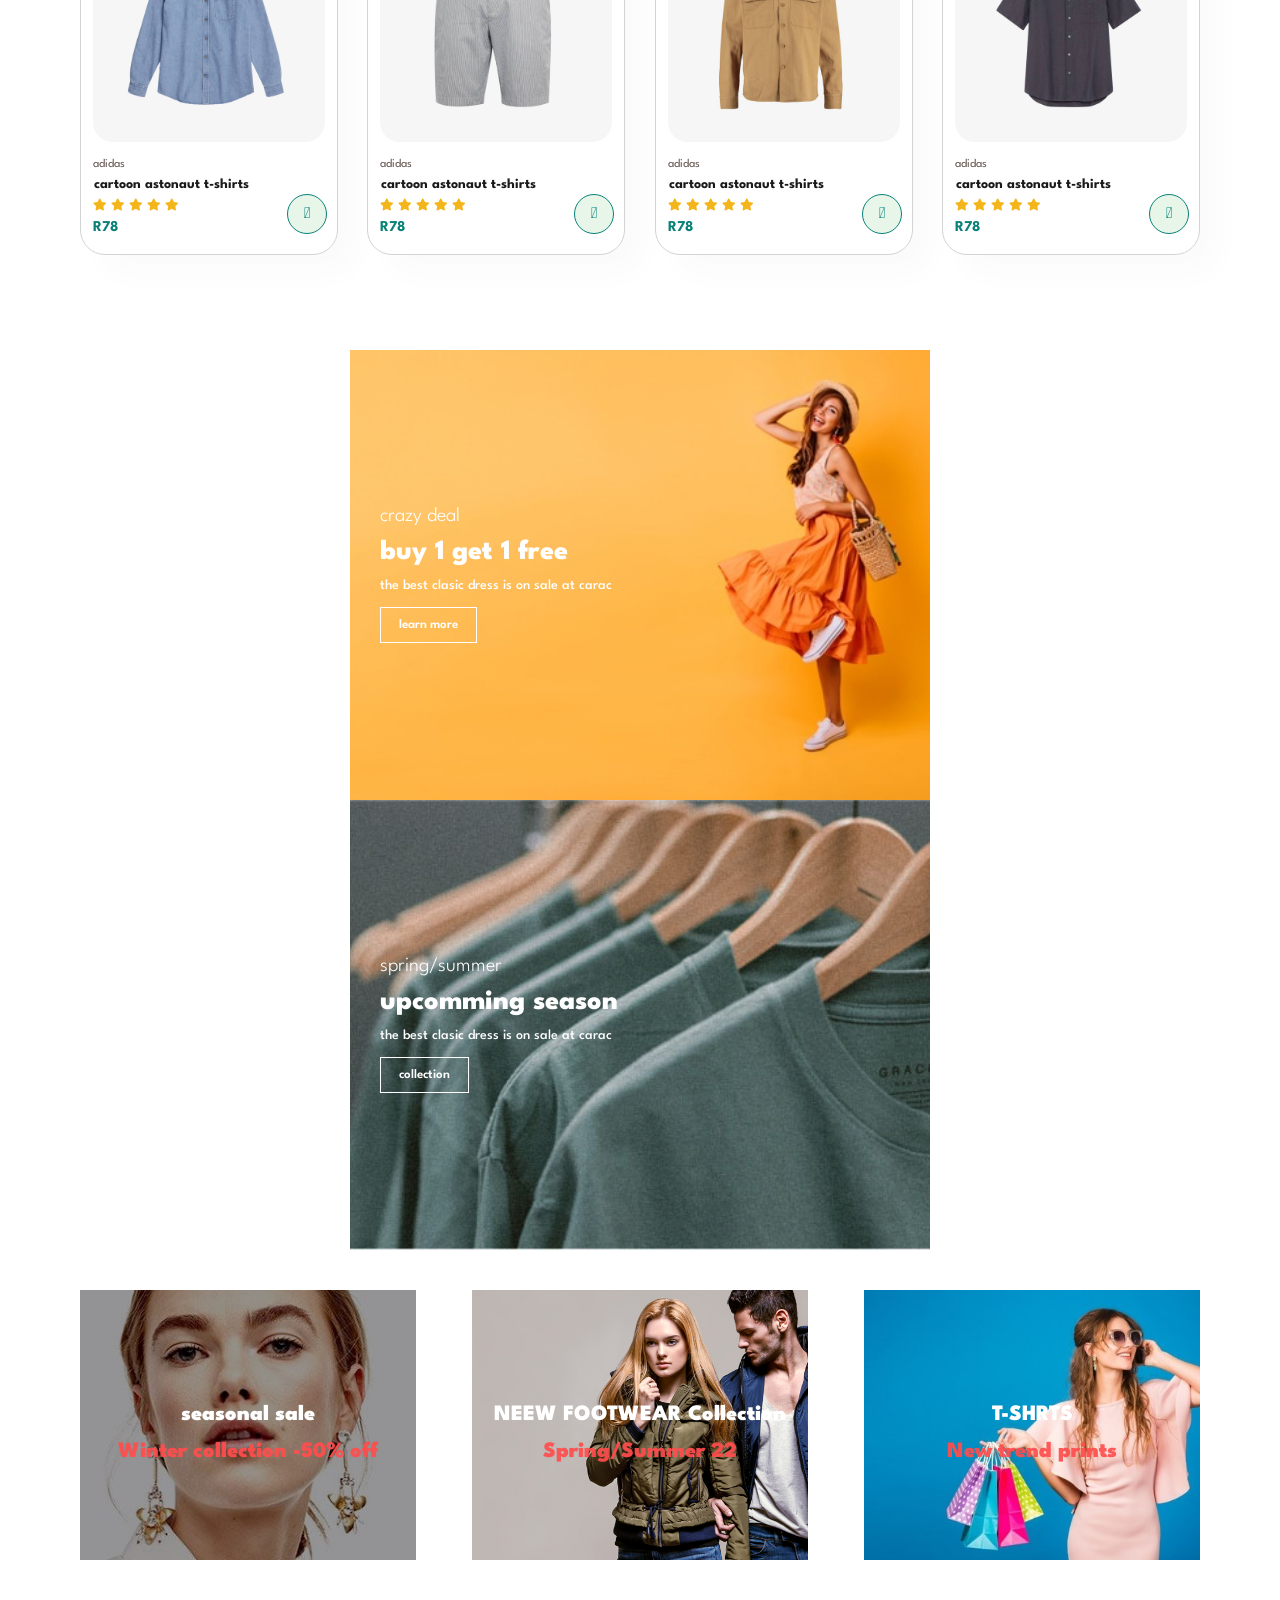
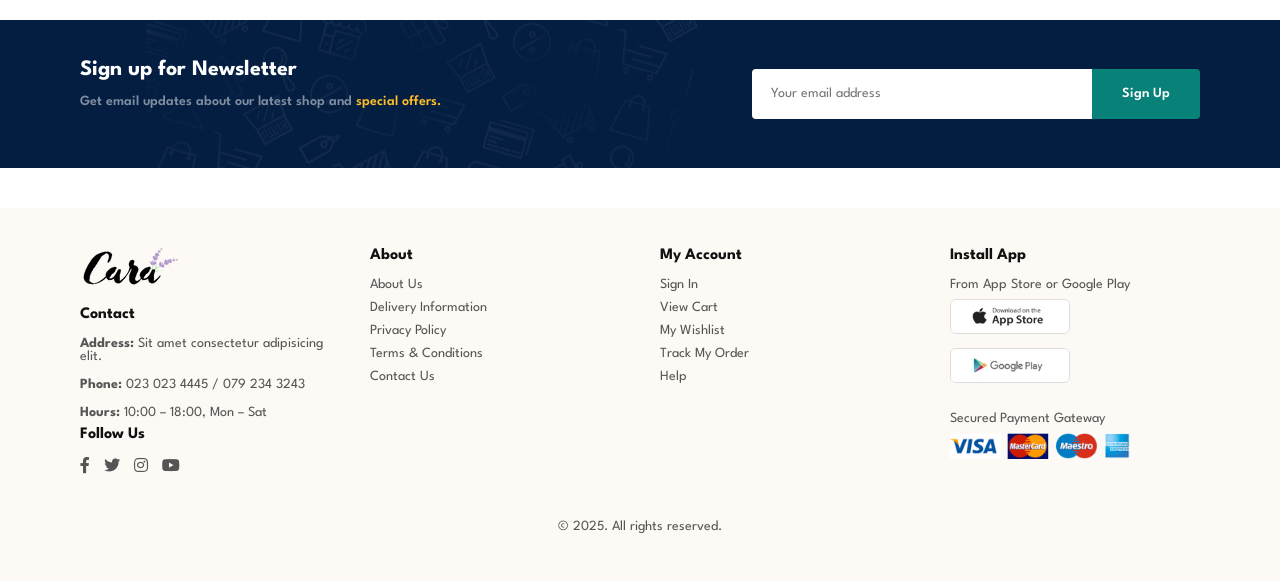
==== commit 7e79875f: "complete landing page" ====
--- a/index.html
+++ b/index.html
@@ -376,13 +376,144 @@
       </div>
       <div class="banner-box banner-box2">
         <h2>NEEW FOOTWEAR Collection</h2>
-        <h3>Spring/ summer 22f</h3>
+        <h3>Spring/Summer 22</h3>
       </div>
       <div class="banner-box banner-box3">
         <h2>T-SHRTS</h2>
         <h3>New trend prints</h3>
       </div>
     </section>
+    <section id="newsletter" class="section-p1 section-m1">
+      <div class="newstext">
+        <h4>Sign up for Newsletter</h4>
+        <p>
+          Get email updates about our latest shop and
+          <span>special offers.</span>
+        </p>
+      </div>
+
+      <div class="form">
+        <input type="email" placeholder="Your email address" />
+        <button class="normal">Sign Up</button>
+      </div>
+    </section>
+    <!-- <footer class="section-p1">
+      <div class="col">
+        <img
+          src="img/logo.png
+        "
+          alt=""
+        />
+        <h4>Contact</h4>
+        <p>
+          <strong>addres:</strong>sit amet consectetur adipisicing elit.
+          Veritatis doloremque
+        </p>
+        <p><strong>phone:</strong>0230234445454/ 792343243</p>
+        <p><strong>Hour:</strong>10:00 - 18:00 , mon-sat</p>
+        <div class="follow">
+          <h4>follow us</h4>
+          <div class="icon">
+            <i class="fab fa-facebook-f"></i>
+            <i class="fab fa-twitter"></i>
+            <i class="fab fa-instagram"></i>
+            <i class="fab fa-youtube"></i>
+          </div>
+        </div>
+      </div>
+      <div class="col">
+        <h4>about</h4>
+        <a href="#">about us</a>
+        <a href="#">delivery information</a>
+        <a href="#">priivate policy</a>
+        <a href="#">terms & condition</a>
+        <a href="#">contact us</a>
+      </div>
+      <div class="col">
+        <h4>about</h4>
+        <a href="#">my account</a>
+        <a href="#">sign in</a>
+        <a href="#">view cart</a>
+        <a href="#">my wishtlist</a>
+        <a href="#">tracck my account</a>
+        <a href="#">help</a>
+      </div>
+      <div class="col install">
+        <h4>install app</h4>
+        <p>from app store or google play</p>
+        <div class="row">
+          <img src="img/pay/app.jpg" alt="" />
+
+          <img src="img/pay/play.jpg" alt="" />
+        </div>
+        <p>sercured payent gateway</p>
+
+        <img src="img/pay/pay.png" alt="" />
+      </div>
+      <div class="copyright">
+        <p>2021, copyrights</p>
+      </div>
+    </footer> -->
+    <footer class="footer section-p1">
+      <div class="footer-container">
+        <!-- Column 1 -->
+        <div class="col">
+          <img src="img/logo.png" alt="Logo" class="logo" />
+          <h4>Contact</h4>
+          <p>
+            <strong>Address:</strong> Sit amet consectetur adipisicing elit.
+          </p>
+          <p><strong>Phone:</strong> 023 023 4445 / 079 234 3243</p>
+          <p><strong>Hours:</strong> 10:00 – 18:00, Mon – Sat</p>
+
+          <div class="follow">
+            <h4>Follow Us</h4>
+            <div class="icon">
+              <i class="fab fa-facebook-f"></i>
+              <i class="fab fa-twitter"></i>
+              <i class="fab fa-instagram"></i>
+              <i class="fab fa-youtube"></i>
+            </div>
+          </div>
+        </div>
+
+        <!-- Column 2 -->
+        <div class="col">
+          <h4>About</h4>
+          <a href="#">About Us</a>
+          <a href="#">Delivery Information</a>
+          <a href="#">Privacy Policy</a>
+          <a href="#">Terms & Conditions</a>
+          <a href="#">Contact Us</a>
+        </div>
+
+        <!-- Column 3 -->
+        <div class="col">
+          <h4>My Account</h4>
+          <a href="#">Sign In</a>
+          <a href="#">View Cart</a>
+          <a href="#">My Wishlist</a>
+          <a href="#">Track My Order</a>
+          <a href="#">Help</a>
+        </div>
+
+        <!-- Column 4 -->
+        <div class="col install">
+          <h4>Install App</h4>
+          <p>From App Store or Google Play</p>
+          <div class="row">
+            <img src="img/pay/app.jpg" alt="App Store" />
+            <img src="img/pay/play.jpg" alt="Google Play" />
+          </div>
+          <p>Secured Payment Gateway</p>
+          <img src="img/pay/pay.png" alt="Payment Methods" />
+        </div>
+      </div>
+
+      <div class="copyright">
+        <p>© 2025. All rights reserved.</p>
+      </div>
+    </footer>
     <script src="script.js"></script>
   </body>
 </html>
--- a/style.css
+++ b/style.css
@@ -364,7 +364,7 @@
   font-size: 22px;
 }
 #banner3 h3 {
-  color: red;
+  color: rgba(255, 77, 77, 0.922);
   font-weight: 900;
   font-size: 22px;
 }
@@ -374,3 +374,134 @@
 #banner3 .banner-box3 {
   background-image: url(img/banner/b18.jpg);
 }
+#newsletter {
+  display: flex;
+  justify-content: space-between;
+  flex-wrap: wrap;
+  align-items: center;
+  background-image: url("img/banner/b14.png");
+  background-repeat: no-repeat;
+  background-position: 20% 30%;
+  background-color: #041e42;
+}
+#newsletter h4 {
+  font-size: 22px;
+  font-weight: 700;
+  color: white;
+}
+#newsletter p {
+  font-size: 14px;
+  font-weight: 600;
+  color: #818ea0;
+}
+#newsletter p span {
+  color: #ffbd27;
+}
+#newsletter input {
+  height: 3.125rem;
+  padding: 0 1.25em;
+  font-size: 14px;
+  width: 100%;
+  border-radius: 4px;
+  outline: none;
+  border: 1px solid transparent;
+  border-top-right-radius: 0;
+  border-bottom-right-radius: 0;
+}
+#newsletter button {
+  background-color: #088178;
+  color: white;
+  white-space: nowrap;
+  border-top-left-radius: 0;
+  border-bottom-left-radius: 0;
+}
+#newsletter .form {
+  display: flex;
+  width: 40%;
+}
+
+.footer {
+  background-color: #fdfaf5; /* white cream */
+  color: #333;
+}
+
+.footer-container {
+  display: grid;
+  grid-template-columns: repeat(4, 1fr);
+  gap: 40px;
+}
+
+.footer .logo {
+  width: 140px;
+  margin-bottom: 15px;
+}
+
+.footer h4 {
+  font-size: 16px;
+  margin-bottom: 15px;
+  color: #111;
+}
+
+.footer p {
+  font-size: 14px;
+  margin-bottom: 8px;
+  color: #555;
+}
+
+.footer a {
+  display: block;
+  font-size: 14px;
+  color: #555;
+  margin-bottom: 10px;
+  text-decoration: none;
+  transition: 0.3s;
+}
+
+.footer a:hover {
+  color: #088178;
+  padding-left: 4px;
+}
+
+.footer .follow .icon i {
+  margin-right: 10px;
+  cursor: pointer;
+  font-size: 16px;
+  color: #555;
+  transition: 0.3s;
+}
+
+.footer .follow .icon i:hover {
+  color: #088178;
+}
+
+.footer .install .row img {
+  border: 1px solid #ddd;
+  border-radius: 6px;
+  margin-right: 10px;
+  margin-bottom: 10px;
+  width: 120px;
+}
+
+.footer .install img {
+  width: 180px;
+}
+
+.copyright {
+  text-align: center;
+  padding-top: 30px;
+  font-size: 14px;
+  color: #777;
+}
+
+/* Responsive */
+@media (max-width: 900px) {
+  .footer-container {
+    grid-template-columns: repeat(2, 1fr);
+  }
+}
+
+@media (max-width: 500px) {
+  .footer-container {
+    grid-template-columns: 1fr;
+  }
+}
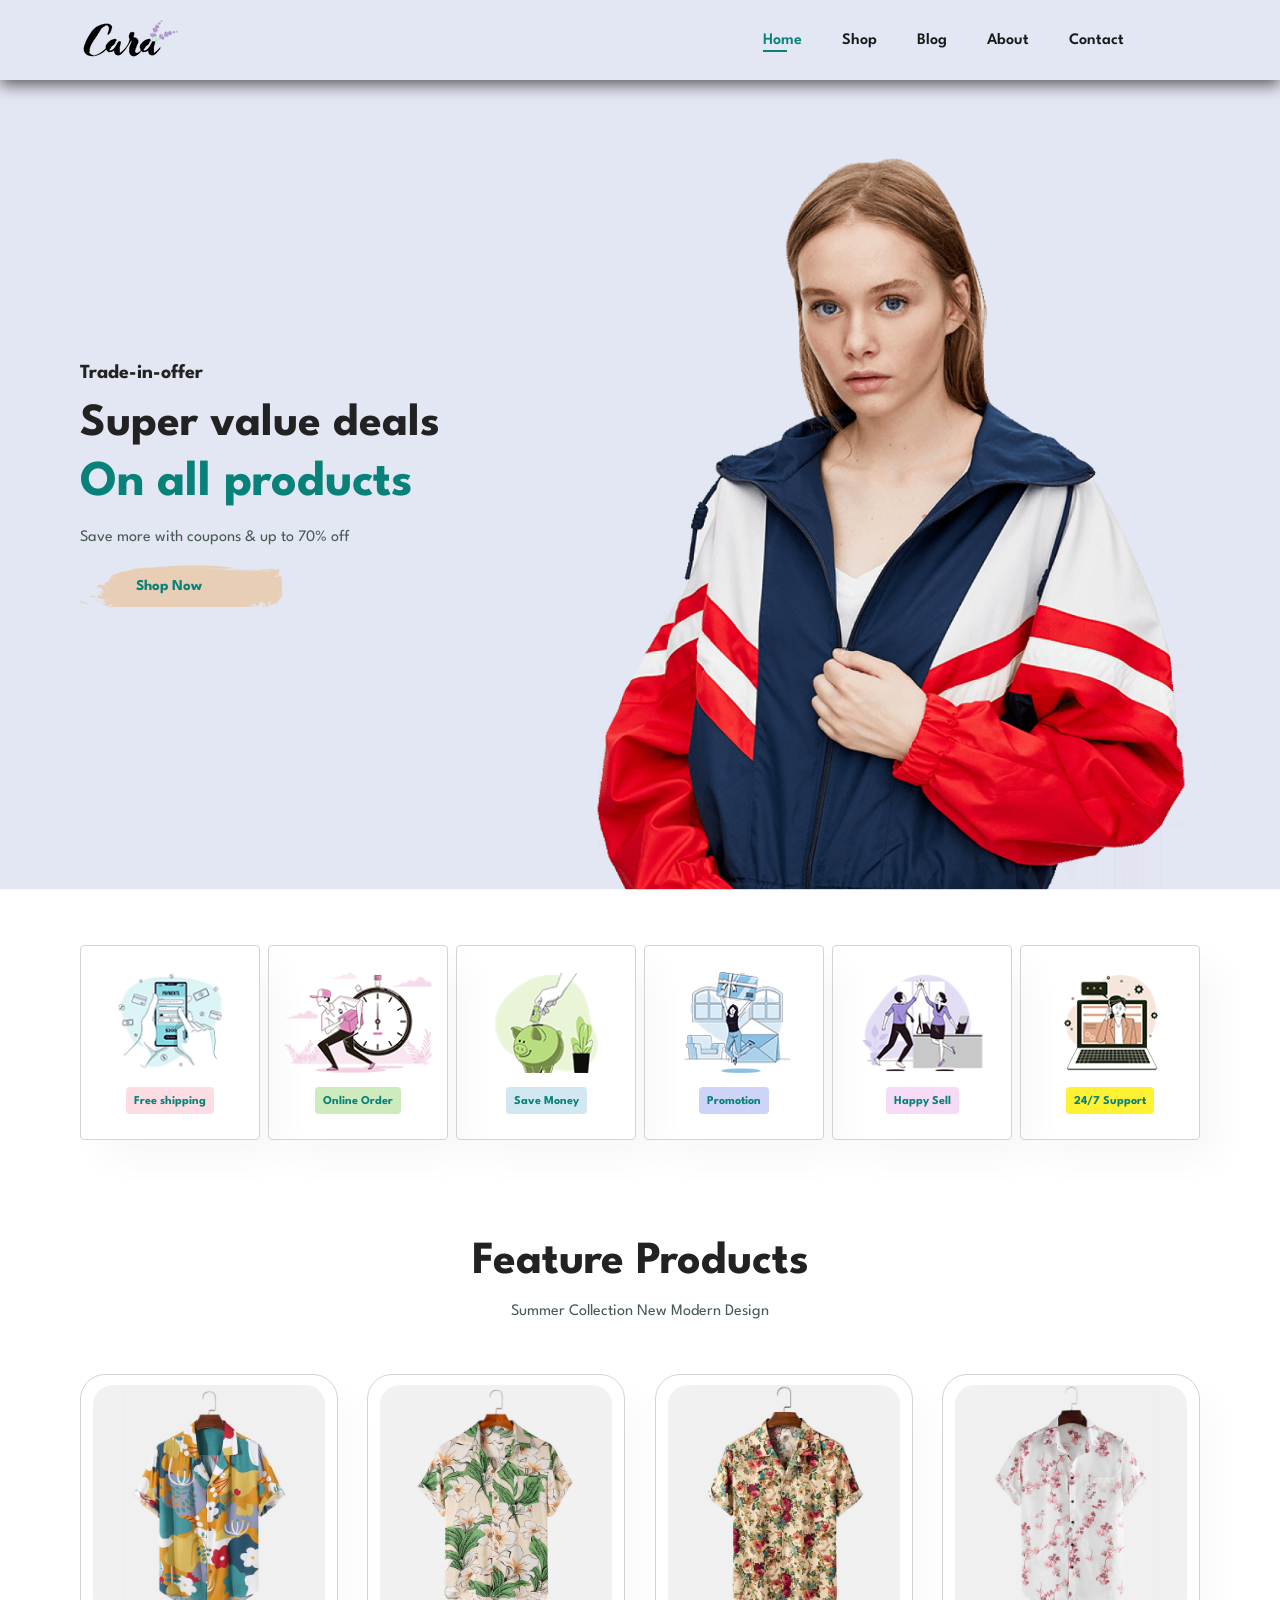
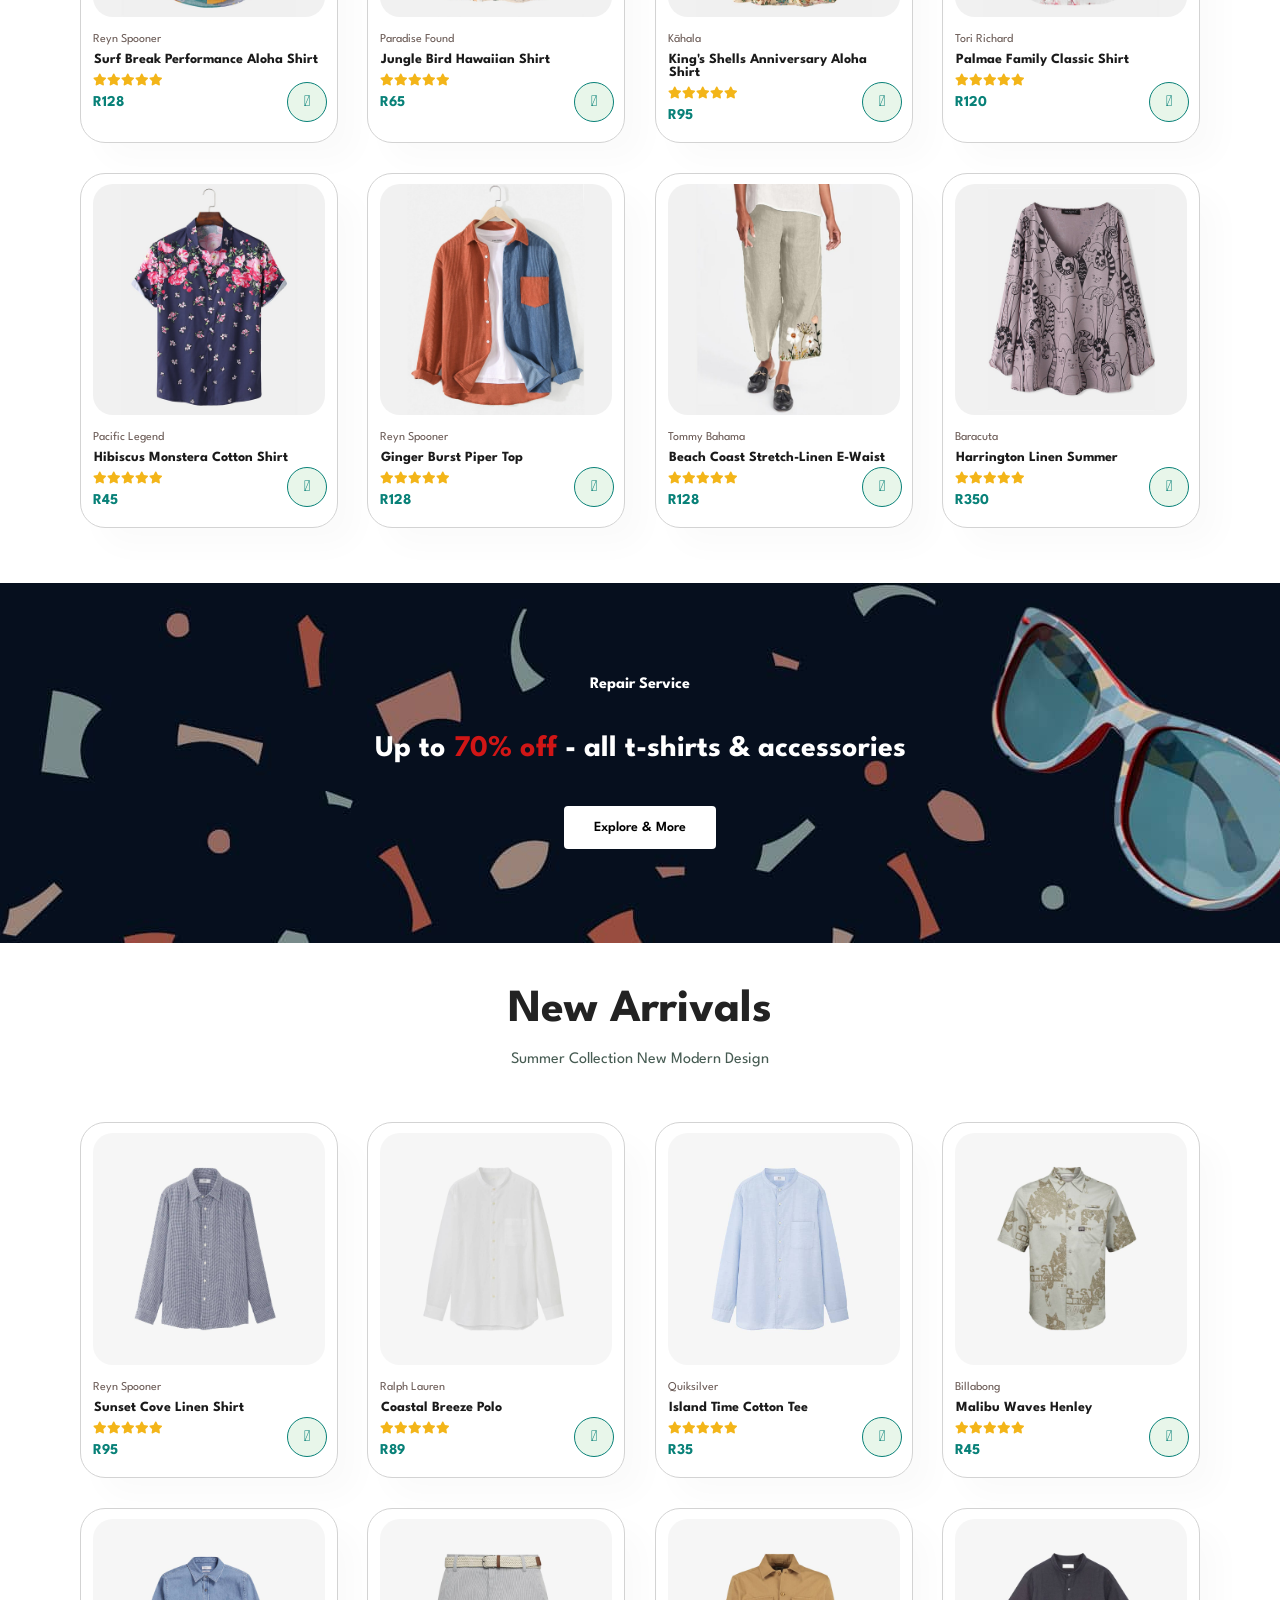
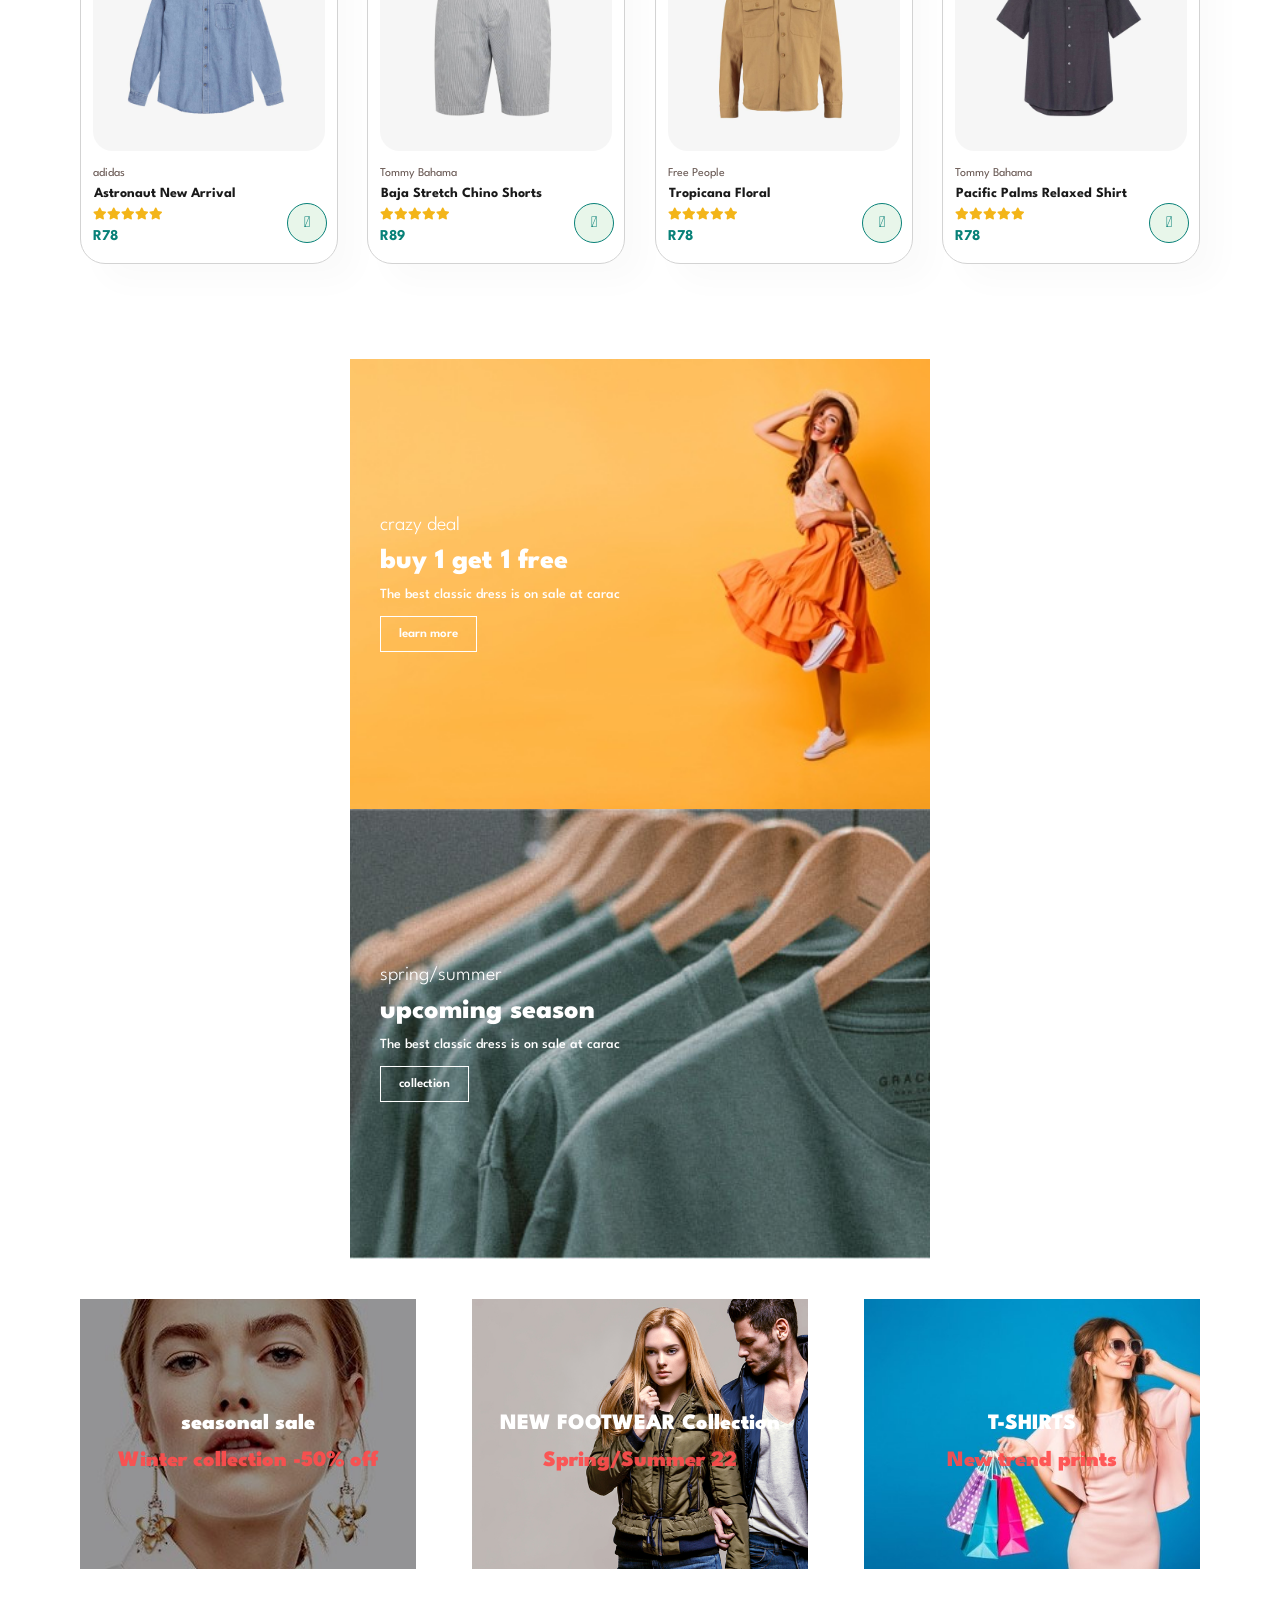
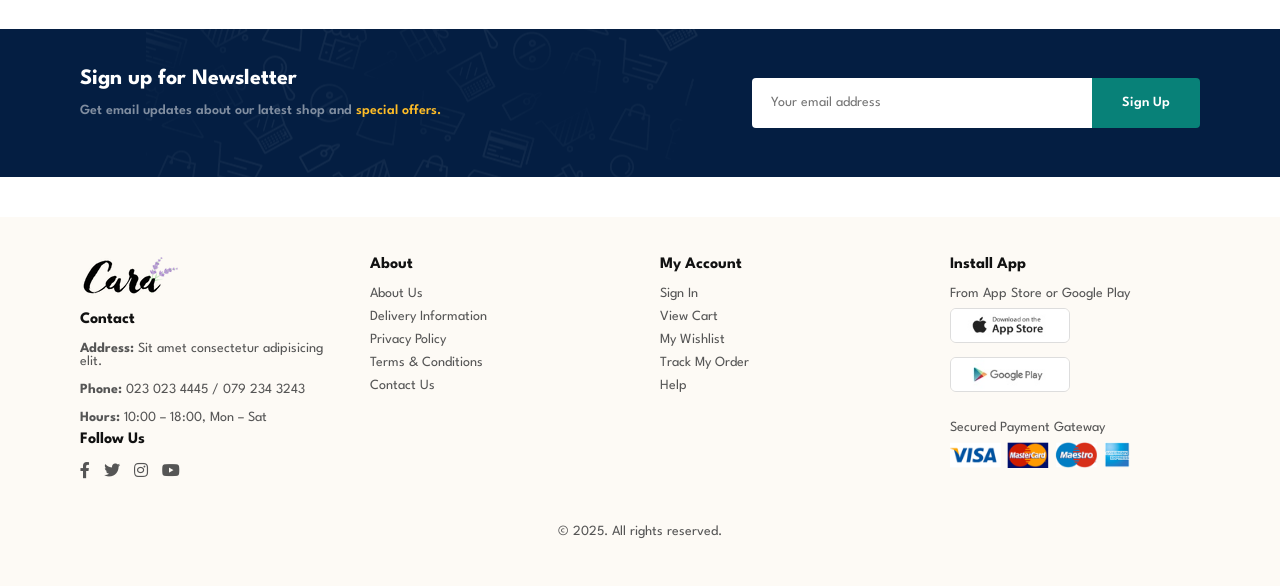
==== commit 315d9381: "edite website text" ====
--- a/index.html
+++ b/index.html
@@ -4,38 +4,112 @@
     <meta charset="UTF-8" />
     <meta http-equiv="X-UA-Compatible" content="IE=edge" />
     <meta name="viewport" content="width=device-width, initial-scale=1.0" />
-    <title>Tech2etc Ecommerce</title>
+    <title>Cara Ecommerce</title>
     <link
       rel="stylesheet"
       href="https://pro.fontawesome.com/releases/v5.10.0/css/all.css"
     />
-
     <link rel="stylesheet" href="style.css" />
+    <style>
+      /* ── Cart Badge ── */
+      #lg-bag {
+        position: relative;
+      }
+      #cart-badge {
+        position: absolute;
+        top: -8px;
+        right: -10px;
+        background: #e8434b;
+        color: #fff;
+        font-size: 11px;
+        font-weight: 700;
+        width: 18px;
+        height: 18px;
+        border-radius: 50%;
+        display: none;
+        align-items: center;
+        justify-content: center;
+        pointer-events: none;
+        z-index: 10;
+      }
+
+      /* ── Add to cart button flash ── */
+      .pro .cart {
+        transition:
+          color 0.2s,
+          transform 0.2s;
+      }
+      .pro .cart:hover {
+        color: #e8434b;
+        transform: scale(1.2);
+      }
+      .pro .cart.added {
+        color: #27ae60 !important;
+      }
+
+      /* ── Toast notification ── */
+      #cart-toast {
+        position: fixed;
+        bottom: 30px;
+        left: 50%;
+        transform: translateX(-50%) translateY(80px);
+        background: #1a1a2e;
+        color: #fff;
+        padding: 12px 24px;
+        border-radius: 30px;
+        font-size: 14px;
+        font-weight: 500;
+        z-index: 9999;
+        opacity: 0;
+        transition:
+          opacity 0.3s ease,
+          transform 0.3s ease;
+        white-space: nowrap;
+        box-shadow: 0 4px 20px rgba(0, 0, 0, 0.3);
+      }
+      #cart-toast.show {
+        opacity: 1;
+        transform: translateX(-50%) translateY(0);
+      }
+    </style>
   </head>
 
   <body>
-    <section id="header">
-      <a href="#"><img src="img/logo.png" alt="" class="logo" /></a>
-      <div>
-        <ul id="navbar">
-          <li><a href="index.html" class="active">Home</a></li>
-          <li><a href="shop.html">Shop</a></li>
-          <li><a href="blog.html">Blog</a></li>
-          <li><a href="about.html">About</a></li>
-          <li><a href="contact.html">Contact</a></li>
-          <li>
-            <a href="cart.html"><i class="far fa-shopping-bag"></i></a>
-          </li>
-        </ul>
-      </div>
-    </section>
+    <header id="header">
+      <a href="index.html">
+        <img src="img/logo.png" class="logo" alt="Logo" />
+      </a>
+
+      <button
+        class="hamburger"
+        id="hamburger"
+        aria-label="Toggle navigation menu"
+      >
+        <span></span><span></span><span></span>
+      </button>
+
+      <ul id="navbar">
+        <li><a id="close" class="fas fa-times" aria-label="Close menu"></a></li>
+        <li><a class="active" href="index.html">Home</a></li>
+        <li><a href="shop.html">Shop</a></li>
+        <li><a href="blog.html">Blog</a></li>
+        <li><a href="about.html">About</a></li>
+        <li><a href="contact.html">Contact</a></li>
+        <li id="lg-bag">
+          <a href="cart.html"><i class="far fa-shopping-bag"></i></a>
+          <span id="cart-badge">0</span>
+        </li>
+      </ul>
+    </header>
+
+    <div class="nav-overlay" id="navOverlay"></div>
 
     <section id="hero">
       <h4>Trade-in-offer</h4>
       <h2>Super value deals</h2>
       <h1>On all products</h1>
-      <p>Save more with coupons & up to 70% off</p>
-      <button>shop Now</button>
+      <p>Save more with coupons &amp; up to 70% off</p>
+      <button>Shop Now</button>
     </section>
 
     <section id="feature" class="section-p1">
@@ -57,9 +131,8 @@
       </div>
       <div class="fe-box">
         <img src="img/features/f5.png" alt="" />
-        <h6>happy sell</h6>
-      </div>
-
+        <h6>Happy Sell</h6>
+      </div>
       <div class="fe-box">
         <img src="img/features/f6.png" alt="" />
         <h6>24/7 Support</h6>
@@ -68,321 +141,420 @@
 
     <section id="product1" class="section-p1">
       <h2>Feature Products</h2>
-      <p>Summer Collection New Horden Design</p>
+      <p>Summer Collection New Modern Design</p>
       <div class="pro-container">
         <div class="pro">
           <img src="img/products/f1.jpg" alt="" />
-          <!-- description -->
-          <div class="des">
-            <span>adidas</span>
-            <h5>cartoon astonaut t-shirts</h5>
-            <div class="star">
-              <i class="fas fa-star"></i>
-              <i class="fas fa-star"></i>
-              <i class="fas fa-star"></i>
-              <i class="fas fa-star"></i>
-              <i class="fas fa-star"></i>
-            </div>
-            <h4>R78</h4>
-          </div>
-          <a href="#"><i class="fal fa-shopping-cart cart"></i></a>
-        </div>
+          <div class="des">
+            <span>Reyn Spooner</span>
+            <h5>Surf Break Performance Aloha Shirt</h5>
+            <div class="star">
+              <i class="fas fa-star"></i><i class="fas fa-star"></i
+              ><i class="fas fa-star"></i><i class="fas fa-star"></i
+              ><i class="fas fa-star"></i>
+            </div>
+            <h4>R128</h4>
+          </div>
+          <a
+            href="#"
+            class="cart-add-btn"
+            data-id="f1"
+            data-name="Cartoon Astronaut T-Shirt (Red)"
+            data-price="78"
+            data-img="img/products/f1.jpg"
+            ><i class="fal fa-shopping-cart cart"></i
+          ></a>
+        </div>
+
         <div class="pro">
           <img src="img/products/f2.jpg" alt="" />
-          <!-- description -->
-          <div class="des">
-            <span>adidas</span>
-            <h5>cartoon astonaut t-shirts</h5>
-            <div class="star">
-              <i class="fas fa-star"></i>
-              <i class="fas fa-star"></i>
-              <i class="fas fa-star"></i>
-              <i c9lass="fas fa-star"></i>
-              <i class="fas fa-star"></i>
-            </div>
-            <h4>R78</h4>
-          </div>
-          <a href="#"><i class="fal fa-shopping-cart cart"></i></a>
-        </div>
+          <div class="des">
+            <span>Paradise Found</span>
+            <h5>Jungle Bird Hawaiian Shirt</h5>
+            <div class="star">
+              <i class="fas fa-star"></i><i class="fas fa-star"></i
+              ><i class="fas fa-star"></i><i class="fas fa-star"></i
+              ><i class="fas fa-star"></i>
+            </div>
+            <h4>R65</h4>
+          </div>
+          <a
+            href="#"
+            class="cart-add-btn"
+            data-id="f2"
+            data-name="Cartoon Astronaut T-Shirt (Blue)"
+            data-price="78"
+            data-img="img/products/f2.jpg"
+            ><i class="fal fa-shopping-cart cart"></i
+          ></a>
+        </div>
+
         <div class="pro">
           <img src="img/products/f3.jpg" alt="" />
-          <!-- description -->
-          <div class="des">
-            <span>adidas</span>
-            <h5>cartoon astonaut t-shirts</h5>
-            <div class="star">
-              <i class="fas fa-star"></i>
-              <i class="fas fa-star"></i>
-              <i class="fas fa-star"></i>
-              <i class="fas fa-star"></i>
-              <i class="fas fa-star"></i>
-            </div>
-            <h4>R78</h4>
-          </div>
-          <a href="#"><i class="fal fa-shopping-cart cart"></i></a>
-        </div>
+          <div class="des">
+            <span>Kāhala</span>
+            <h5>King's Shells Anniversary Aloha Shirt</h5>
+            <div class="star">
+              <i class="fas fa-star"></i><i class="fas fa-star"></i
+              ><i class="fas fa-star"></i><i class="fas fa-star"></i
+              ><i class="fas fa-star"></i>
+            </div>
+            <h4>R95</h4>
+          </div>
+          <a
+            href="#"
+            class="cart-add-btn"
+            data-id="f3"
+            data-name="Cartoon Astronaut T-Shirt (Green)"
+            data-price="78"
+            data-img="img/products/f3.jpg"
+            ><i class="fal fa-shopping-cart cart"></i
+          ></a>
+        </div>
+
         <div class="pro">
           <img src="img/products/f4.jpg" alt="" />
-          <!-- description -->
-          <div class="des">
-            <span>adidas</span>
-            <h5>cartoon astonaut t-shirts</h5>
-            <div class="star">
-              <i class="fas fa-star"></i>
-              <i class="fas fa-star"></i>
-              <i class="fas fa-star"></i>
-              <i class="fas fa-star"></i>
-              <i class="fas fa-star"></i>
-            </div>
-            <h4>R78</h4>
-          </div>
-          <a href="#"><i class="fal fa-shopping-cart cart"></i></a>
-        </div>
+          <div class="des">
+            <span>Tori Richard</span>
+            <h5>Palmae Family Classic Shirt</h5>
+            <div class="star">
+              <i class="fas fa-star"></i><i class="fas fa-star"></i
+              ><i class="fas fa-star"></i><i class="fas fa-star"></i
+              ><i class="fas fa-star"></i>
+            </div>
+            <h4>R120</h4>
+          </div>
+          <a
+            href="#"
+            class="cart-add-btn"
+            data-id="f4"
+            data-name="Cartoon Astronaut T-Shirt (Yellow)"
+            data-price="78"
+            data-img="img/products/f4.jpg"
+            ><i class="fal fa-shopping-cart cart"></i
+          ></a>
+        </div>
+
         <div class="pro">
           <img src="img/products/f5.jpg" alt="" />
-          <!-- description -->
-          <div class="des">
-            <span>adidas</span>
-            <h5>cartoon astonaut t-shirts</h5>
-            <div class="star">
-              <i class="fas fa-star"></i>
-              <i class="fas fa-star"></i>
-              <i class="fas fa-star"></i>
-              <i class="fas fa-star"></i>
-              <i class="fas fa-star"></i>
-            </div>
-            <h4>R78</h4>
-          </div>
-          <a href="#"><i class="fal fa-shopping-cart cart"></i></a>
-        </div>
+          <div class="des">
+            <span>Pacific Legend</span>
+            <h5>Hibiscus Monstera Cotton Shirt</h5>
+            <div class="star">
+              <i class="fas fa-star"></i><i class="fas fa-star"></i
+              ><i class="fas fa-star"></i><i class="fas fa-star"></i
+              ><i class="fas fa-star"></i>
+            </div>
+            <h4>R45</h4>
+          </div>
+          <a
+            href="#"
+            class="cart-add-btn"
+            data-id="f5"
+            data-name="Cartoon Astronaut T-Shirt (White)"
+            data-price="78"
+            data-img="img/products/f5.jpg"
+            ><i class="fal fa-shopping-cart cart"></i
+          ></a>
+        </div>
+
         <div class="pro">
           <img src="img/products/f6.jpg" alt="" />
-          <!-- description -->
-          <div class="des">
-            <span>adidas</span>
-            <h5>cartoon astonaut t-shirts</h5>
-            <div class="star">
-              <i class="fas fa-star"></i>
-              <i class="fas fa-star"></i>
-              <i class="fas fa-star"></i>
-              <i class="fas fa-star"></i>
-              <i class="fas fa-star"></i>
-            </div>
-            <h4>R78</h4>
-          </div>
-          <a href="#"><i class="fal fa-shopping-cart cart"></i></a>
-        </div>
+          <div class="des">
+            <span>Reyn Spooner</span>
+            <h5>Ginger Burst Piper Top</h5>
+            <div class="star">
+              <i class="fas fa-star"></i><i class="fas fa-star"></i
+              ><i class="fas fa-star"></i><i class="fas fa-star"></i
+              ><i class="fas fa-star"></i>
+            </div>
+            <h4>R128</h4>
+          </div>
+          <a
+            href="#"
+            class="cart-add-btn"
+            data-id="f6"
+            data-name="Cartoon Astronaut T-Shirt (Black)"
+            data-price="78"
+            data-img="img/products/f6.jpg"
+            ><i class="fal fa-shopping-cart cart"></i
+          ></a>
+        </div>
+
         <div class="pro">
           <img src="img/products/f7.jpg" alt="" />
-          <!-- description -->
-          <div class="des">
-            <span>adidas</span>
-            <h5>cartoon astonaut t-shirts</h5>
-            <div class="star">
-              <i class="fas fa-star"></i>
-              <i class="fas fa-star"></i>
-              <i class="fas fa-star"></i>
-              <i class="fas fa-star"></i>
-              <i class="fas fa-star"></i>
-            </div>
-            <h4>R78</h4>
-          </div>
-          <a href="#"><i class="fal fa-shopping-cart cart"></i></a>
-        </div>
+          <div class="des">
+            <span>Tommy Bahama</span>
+            <h5>Beach Coast Stretch-Linen E-Waist</h5>
+            <div class="star">
+              <i class="fas fa-star"></i><i class="fas fa-star"></i
+              ><i class="fas fa-star"></i><i class="fas fa-star"></i
+              ><i class="fas fa-star"></i>
+            </div>
+            <h4>R128</h4>
+          </div>
+          <a
+            href="#"
+            class="cart-add-btn"
+            data-id="f7"
+            data-name="Cartoon Astronaut T-Shirt (Purple)"
+            data-price="78"
+            data-img="img/products/f7.jpg"
+            ><i class="fal fa-shopping-cart cart"></i
+          ></a>
+        </div>
+
         <div class="pro">
           <img src="img/products/f8.jpg" alt="" />
-          <!-- description -->
-          <div class="des">
-            <span>adidas</span>
-            <h5>cartoon astonaut t-shirts</h5>
-            <div class="star">
-              <i class="fas fa-star"></i>
-              <i class="fas fa-star"></i>
-              <i class="fas fa-star"></i>
-              <i class="fas fa-star"></i>
-              <i class="fas fa-star"></i>
-            </div>
-            <h4>R78</h4>
-          </div>
-          <a href="#"><i class="fal fa-shopping-cart cart"></i></a>
-        </div>
-      </div>
-    </section>
+          <div class="des">
+            <span>Baracuta</span>
+            <h5>Harrington Linen Summer</h5>
+            <div class="star">
+              <i class="fas fa-star"></i><i class="fas fa-star"></i
+              ><i class="fas fa-star"></i><i class="fas fa-star"></i
+              ><i class="fas fa-star"></i>
+            </div>
+            <h4>R350</h4>
+          </div>
+          <a
+            href="#"
+            class="cart-add-btn"
+            data-id="f8"
+            data-name="Cartoon Astronaut T-Shirt (Orange)"
+            data-price="78"
+            data-img="img/products/f8.jpg"
+            ><i class="fal fa-shopping-cart cart"></i
+          ></a>
+        </div>
+      </div>
+    </section>
+
     <section id="banner" class="section-p1">
-      <h4>repair service</h4>
-      <h2>Up to <span> 70% off</span>- all t-shirts & accessories</h2>
-      <button class="normal">explore & more</button>
-    </section>
+      <h4>Repair Service</h4>
+      <h2>Up to <span>70% off</span> - all t-shirts &amp; accessories</h2>
+      <button class="normal">Explore &amp; More</button>
+    </section>
+
     <section id="product1" class="section-p1">
       <h2>New Arrivals</h2>
-      <p>Summer Collection New Horden Design</p>
+      <p>Summer Collection New Modern Design</p>
       <div class="pro-container">
         <div class="pro">
           <img src="img/products/n2.jpg" alt="" />
-          <!-- description -->
+          <div class="des">
+            <span>Reyn Spooner</span>
+            <h5>Sunset Cove Linen Shirt</h5>
+            <div class="star">
+              <i class="fas fa-star"></i><i class="fas fa-star"></i
+              ><i class="fas fa-star"></i><i class="fas fa-star"></i
+              ><i class="fas fa-star"></i>
+            </div>
+            <h4>R95</h4>
+          </div>
+          <a
+            href="#"
+            class="cart-add-btn"
+            data-id="n2"
+            data-name="Astronaut New Arrival (V2)"
+            data-price="78"
+            data-img="img/products/n2.jpg"
+            ><i class="fal fa-shopping-cart cart"></i
+          ></a>
+        </div>
+
+        <div class="pro">
+          <img src="img/products/n3.jpg" alt="" />
+          <div class="des">
+            <span>Ralph Lauren</span>
+            <h5>Coastal Breeze Polo</h5>
+            <div class="star">
+              <i class="fas fa-star"></i><i class="fas fa-star"></i
+              ><i class="fas fa-star"></i><i class="fas fa-star"></i
+              ><i class="fas fa-star"></i>
+            </div>
+            <h4>R89</h4>
+          </div>
+          <a
+            href="#"
+            class="cart-add-btn"
+            data-id="n3"
+            data-name="Astronaut New Arrival (V3)"
+            data-price="78"
+            data-img="img/products/n3.jpg"
+            ><i class="fal fa-shopping-cart cart"></i
+          ></a>
+        </div>
+
+        <div class="pro">
+          <img src="img/products/n1.jpg" alt="" />
+          <div class="des">
+            <span>Quiksilver</span>
+            <h5>Island Time Cotton Tee</h5>
+            <div class="star">
+              <i class="fas fa-star"></i><i class="fas fa-star"></i
+              ><i class="fas fa-star"></i><i class="fas fa-star"></i
+              ><i class="fas fa-star"></i>
+            </div>
+            <h4>R35</h4>
+          </div>
+          <a
+            href="#"
+            class="cart-add-btn"
+            data-id="n1"
+            data-name="Astronaut New Arrival (V1)"
+            data-price="78"
+            data-img="img/products/n1.jpg"
+            ><i class="fal fa-shopping-cart cart"></i
+          ></a>
+        </div>
+
+        <div class="pro">
+          <img src="img/products/n4.jpg" alt="" />
+          <div class="des">
+            <span>Billabong</span>
+            <h5>Malibu Waves Henley</h5>
+            <div class="star">
+              <i class="fas fa-star"></i><i class="fas fa-star"></i
+              ><i class="fas fa-star"></i><i class="fas fa-star"></i
+              ><i class="fas fa-star"></i>
+            </div>
+            <h4>R45</h4>
+          </div>
+          <a
+            href="#"
+            class="cart-add-btn"
+            data-id="n4"
+            data-name="Astronaut New Arrival (V4)"
+            data-price="78"
+            data-img="img/products/n4.jpg"
+            ><i class="fal fa-shopping-cart cart"></i
+          ></a>
+        </div>
+
+        <div class="pro">
+          <img src="img/products/n5.jpg" alt="" />
           <div class="des">
             <span>adidas</span>
-            <h5>cartoon astonaut t-shirts</h5>
-            <div class="star">
-              <i class="fas fa-star"></i>
-              <i class="fas fa-star"></i>
-              <i class="fas fa-star"></i>
-              <i class="fas fa-star"></i>
-              <i class="fas fa-star"></i>
+            <h5>Astronaut New Arrival</h5>
+            <div class="star">
+              <i class="fas fa-star"></i><i class="fas fa-star"></i
+              ><i class="fas fa-star"></i><i class="fas fa-star"></i
+              ><i class="fas fa-star"></i>
             </div>
             <h4>R78</h4>
           </div>
-          <a href="#"><i class="fal fa-shopping-cart cart"></i></a>
-        </div>
-        <div class="pro">
-          <img src="img/products/n3.jpg" alt="" />
-          <!-- description -->
-          <div class="des">
-            <span>adidas</span>
-            <h5>cartoon astonaut t-shirts</h5>
-            <div class="star">
-              <i class="fas fa-star"></i>
-              <i class="fas fa-star"></i>
-              <i class="fas fa-star"></i>
-              <i c9lass="fas fa-star"></i>
-              <i class="fas fa-star"></i>
+          <a
+            href="#"
+            class="cart-add-btn"
+            data-id="n5"
+            data-name="Astronaut New Arrival (V5)"
+            data-price="78"
+            data-img="img/products/n5.jpg"
+            ><i class="fal fa-shopping-cart cart"></i
+          ></a>
+        </div>
+
+        <div class="pro">
+          <img src="img/products/n6.jpg" alt="" />
+          <div class="des">
+            <span>Tommy Bahama</span>
+            <h5>Baja Stretch Chino Shorts</h5>
+            <div class="star">
+              <i class="fas fa-star"></i><i class="fas fa-star"></i
+              ><i class="fas fa-star"></i><i class="fas fa-star"></i
+              ><i class="fas fa-star"></i>
+            </div>
+            <h4>R89</h4>
+          </div>
+          <a
+            href="#"
+            class="cart-add-btn"
+            data-id="n6"
+            data-name="Astronaut New Arrival (V6)"
+            data-price="78"
+            data-img="img/products/n6.jpg"
+            ><i class="fal fa-shopping-cart cart"></i
+          ></a>
+        </div>
+
+        <div class="pro">
+          <img src="img/products/n7.jpg" alt="" />
+          <div class="des">
+            <span>Free People</span>
+            <h5>Tropicana Floral</h5>
+            <div class="star">
+              <i class="fas fa-star"></i><i class="fas fa-star"></i
+              ><i class="fas fa-star"></i><i class="fas fa-star"></i
+              ><i class="fas fa-star"></i>
             </div>
             <h4>R78</h4>
           </div>
-          <a href="#"><i class="fal fa-shopping-cart cart"></i></a>
-        </div>
-        <div class="pro">
-          <img src="img/products/n1.jpg" alt="" />
-          <!-- description -->
-          <div class="des">
-            <span>adidas</span>
-            <h5>cartoon astonaut t-shirts</h5>
-            <div class="star">
-              <i class="fas fa-star"></i>
-              <i class="fas fa-star"></i>
-              <i class="fas fa-star"></i>
-              <i class="fas fa-star"></i>
-              <i class="fas fa-star"></i>
+          <a
+            href="#"
+            class="cart-add-btn"
+            data-id="n7"
+            data-name="Astronaut New Arrival (V7)"
+            data-price="78"
+            data-img="img/products/n7.jpg"
+            ><i class="fal fa-shopping-cart cart"></i
+          ></a>
+        </div>
+
+        <div class="pro">
+          <img src="img/products/n8.jpg" alt="" />
+          <div class="des">
+            <span>Tommy Bahama</span>
+            <h5>Pacific Palms Relaxed Shirt</h5>
+            <div class="star">
+              <i class="fas fa-star"></i><i class="fas fa-star"></i
+              ><i class="fas fa-star"></i><i class="fas fa-star"></i
+              ><i class="fas fa-star"></i>
             </div>
             <h4>R78</h4>
           </div>
-          <a href="#"><i class="fal fa-shopping-cart cart"></i></a>
-        </div>
-        <div class="pro">
-          <img src="img/products/n4.jpg" alt="" />
-          <!-- description -->
-          <div class="des">
-            <span>adidas</span>
-            <h5>cartoon astonaut t-shirts</h5>
-            <div class="star">
-              <i class="fas fa-star"></i>
-              <i class="fas fa-star"></i>
-              <i class="fas fa-star"></i>
-              <i class="fas fa-star"></i>
-              <i class="fas fa-star"></i>
-            </div>
-            <h4>R78</h4>
-          </div>
-          <a href="#"><i class="fal fa-shopping-cart cart"></i></a>
-        </div>
-        <div class="pro">
-          <img src="img/products/n5.jpg" alt="" />
-          <!-- description -->
-          <div class="des">
-            <span>adidas</span>
-            <h5>cartoon astonaut t-shirts</h5>
-            <div class="star">
-              <i class="fas fa-star"></i>
-              <i class="fas fa-star"></i>
-              <i class="fas fa-star"></i>
-              <i class="fas fa-star"></i>
-              <i class="fas fa-star"></i>
-            </div>
-            <h4>R78</h4>
-          </div>
-          <a href="#"><i class="fal fa-shopping-cart cart"></i></a>
-        </div>
-        <div class="pro">
-          <img src="img/products/n6.jpg" alt="" />
-          <!-- description -->
-          <div class="des">
-            <span>adidas</span>
-            <h5>cartoon astonaut t-shirts</h5>
-            <div class="star">
-              <i class="fas fa-star"></i>
-              <i class="fas fa-star"></i>
-              <i class="fas fa-star"></i>
-              <i class="fas fa-star"></i>
-              <i class="fas fa-star"></i>
-            </div>
-            <h4>R78</h4>
-          </div>
-          <a href="#"><i class="fal fa-shopping-cart cart"></i></a>
-        </div>
-        <div class="pro">
-          <img src="img/products/n7.jpg" alt="" />
-          <!-- description -->
-          <div class="des">
-            <span>adidas</span>
-            <h5>cartoon astonaut t-shirts</h5>
-            <div class="star">
-              <i class="fas fa-star"></i>
-              <i class="fas fa-star"></i>
-              <i class="fas fa-star"></i>
-              <i class="fas fa-star"></i>
-              <i class="fas fa-star"></i>
-            </div>
-            <h4>R78</h4>
-          </div>
-          <a href="#"><i class="fal fa-shopping-cart cart"></i></a>
-        </div>
-        <div class="pro">
-          <img src="img/products/n8.jpg" alt="" />
-          <!-- description -->
-          <div class="des">
-            <span>adidas</span>
-            <h5>cartoon astonaut t-shirts</h5>
-            <div class="star">
-              <i class="fas fa-star"></i>
-              <i class="fas fa-star"></i>
-              <i class="fas fa-star"></i>
-              <i class="fas fa-star"></i>
-              <i class="fas fa-star"></i>
-            </div>
-            <h4>R78</h4>
-          </div>
-          <a href="#"><i class="fal fa-shopping-cart cart"></i></a>
-        </div>
-      </div>
-    </section>
+          <a
+            href="#"
+            class="cart-add-btn"
+            data-id="n8"
+            data-name="Astronaut New Arrival (V8)"
+            data-price="78"
+            data-img="img/products/n8.jpg"
+            ><i class="fal fa-shopping-cart cart"></i
+          ></a>
+        </div>
+      </div>
+    </section>
+
     <section id="sm-banner" class="section-p1">
       <div class="banner-box">
         <h4>crazy deal</h4>
         <h2>buy 1 get 1 free</h2>
-        <span>the best clasic dress is on sale at carac</span>
+        <span>The best classic dress is on sale at carac</span>
         <button class="white">learn more</button>
       </div>
       <div class="banner-box banner-box2">
         <h4>spring/summer</h4>
-        <h2>upcomming season</h2>
-        <span>the best clasic dress is on sale at carac</span>
+        <h2>upcoming season</h2>
+        <span>The best classic dress is on sale at carac</span>
         <button class="white">collection</button>
       </div>
     </section>
+
     <section id="banner3">
       <div class="banner-box">
         <h2>seasonal sale</h2>
         <h3>Winter collection -50% off</h3>
       </div>
       <div class="banner-box banner-box2">
-        <h2>NEEW FOOTWEAR Collection</h2>
+        <h2>NEW FOOTWEAR Collection</h2>
         <h3>Spring/Summer 22</h3>
       </div>
       <div class="banner-box banner-box3">
-        <h2>T-SHRTS</h2>
+        <h2>T-SHIRTS</h2>
         <h3>New trend prints</h3>
       </div>
     </section>
+
     <section id="newsletter" class="section-p1 section-m1">
       <div class="newstext">
         <h4>Sign up for Newsletter</h4>
@@ -391,72 +563,14 @@
           <span>special offers.</span>
         </p>
       </div>
-
       <div class="form">
         <input type="email" placeholder="Your email address" />
         <button class="normal">Sign Up</button>
       </div>
     </section>
-    <!-- <footer class="section-p1">
-      <div class="col">
-        <img
-          src="img/logo.png
-        "
-          alt=""
-        />
-        <h4>Contact</h4>
-        <p>
-          <strong>addres:</strong>sit amet consectetur adipisicing elit.
-          Veritatis doloremque
-        </p>
-        <p><strong>phone:</strong>0230234445454/ 792343243</p>
-        <p><strong>Hour:</strong>10:00 - 18:00 , mon-sat</p>
-        <div class="follow">
-          <h4>follow us</h4>
-          <div class="icon">
-            <i class="fab fa-facebook-f"></i>
-            <i class="fab fa-twitter"></i>
-            <i class="fab fa-instagram"></i>
-            <i class="fab fa-youtube"></i>
-          </div>
-        </div>
-      </div>
-      <div class="col">
-        <h4>about</h4>
-        <a href="#">about us</a>
-        <a href="#">delivery information</a>
-        <a href="#">priivate policy</a>
-        <a href="#">terms & condition</a>
-        <a href="#">contact us</a>
-      </div>
-      <div class="col">
-        <h4>about</h4>
-        <a href="#">my account</a>
-        <a href="#">sign in</a>
-        <a href="#">view cart</a>
-        <a href="#">my wishtlist</a>
-        <a href="#">tracck my account</a>
-        <a href="#">help</a>
-      </div>
-      <div class="col install">
-        <h4>install app</h4>
-        <p>from app store or google play</p>
-        <div class="row">
-          <img src="img/pay/app.jpg" alt="" />
-
-          <img src="img/pay/play.jpg" alt="" />
-        </div>
-        <p>sercured payent gateway</p>
-
-        <img src="img/pay/pay.png" alt="" />
-      </div>
-      <div class="copyright">
-        <p>2021, copyrights</p>
-      </div>
-    </footer> -->
+
     <footer class="footer section-p1">
       <div class="footer-container">
-        <!-- Column 1 -->
         <div class="col">
           <img src="img/logo.png" alt="Logo" class="logo" />
           <h4>Contact</h4>
@@ -465,7 +579,6 @@
           </p>
           <p><strong>Phone:</strong> 023 023 4445 / 079 234 3243</p>
           <p><strong>Hours:</strong> 10:00 – 18:00, Mon – Sat</p>
-
           <div class="follow">
             <h4>Follow Us</h4>
             <div class="icon">
@@ -476,28 +589,22 @@
             </div>
           </div>
         </div>
-
-        <!-- Column 2 -->
         <div class="col">
           <h4>About</h4>
           <a href="#">About Us</a>
           <a href="#">Delivery Information</a>
           <a href="#">Privacy Policy</a>
-          <a href="#">Terms & Conditions</a>
+          <a href="#">Terms &amp; Conditions</a>
           <a href="#">Contact Us</a>
         </div>
-
-        <!-- Column 3 -->
         <div class="col">
           <h4>My Account</h4>
           <a href="#">Sign In</a>
-          <a href="#">View Cart</a>
+          <a href="cart.html">View Cart</a>
           <a href="#">My Wishlist</a>
           <a href="#">Track My Order</a>
           <a href="#">Help</a>
         </div>
-
-        <!-- Column 4 -->
         <div class="col install">
           <h4>Install App</h4>
           <p>From App Store or Google Play</p>
@@ -509,11 +616,65 @@
           <img src="img/pay/pay.png" alt="Payment Methods" />
         </div>
       </div>
-
       <div class="copyright">
-        <p>© 2025. All rights reserved.</p>
+        <p>&copy; 2025. All rights reserved.</p>
       </div>
     </footer>
-    <script src="script.js"></script>
+
+    <script src="cart.js"></script>
+    <script>
+      // ── Hamburger menu ──
+      const hamburger = document.getElementById("hamburger");
+      const navbar = document.getElementById("navbar");
+      const navOverlay = document.getElementById("navOverlay");
+      const closeBtn = document.getElementById("close");
+
+      function openMenu() {
+        navbar.classList.add("active");
+        hamburger.classList.add("active");
+        navOverlay.classList.add("active");
+        document.body.style.overflow = "hidden";
+      }
+      function closeMenu() {
+        navbar.classList.remove("active");
+        hamburger.classList.remove("active");
+        navOverlay.classList.remove("active");
+        document.body.style.overflow = "";
+      }
+
+      hamburger?.addEventListener("click", (e) => {
+        e.stopPropagation();
+        navbar.classList.contains("active") ? closeMenu() : openMenu();
+      });
+      closeBtn?.addEventListener("click", (e) => {
+        e.preventDefault();
+        closeMenu();
+      });
+      navOverlay?.addEventListener("click", closeMenu);
+      document
+        .querySelectorAll("#navbar li a:not(#close)")
+        .forEach((l) => l.addEventListener("click", closeMenu));
+      document.addEventListener("keydown", (e) => {
+        if (e.key === "Escape") closeMenu();
+      });
+      navbar?.addEventListener("click", (e) => e.stopPropagation());
+
+      // ── Add to Cart buttons ──
+      document.querySelectorAll(".cart-add-btn").forEach((btn) => {
+        btn.addEventListener("click", function (e) {
+          e.preventDefault();
+          const icon = this.querySelector("i");
+          Cart.addItem({
+            id: this.dataset.id,
+            name: this.dataset.name,
+            price: parseFloat(this.dataset.price),
+            img: this.dataset.img,
+          });
+          // Visual feedback
+          icon.classList.add("added");
+          setTimeout(() => icon.classList.remove("added"), 1200);
+        });
+      });
+    </script>
   </body>
 </html>
--- a/style.css
+++ b/style.css
@@ -505,3 +505,1603 @@
     grid-template-columns: 1fr;
   }
 }
+@import url("https://fonts.googleapis.com/css2?family=Spartan:wght@100;200;300;400;500;600;700;800;900&display=swap");
+* {
+  margin: 0;
+  padding: 0;
+  box-sizing: border-box;
+  font-family: "Spartan", sans-serif;
+}
+
+html {
+  scroll-behavior: smooth;
+}
+
+/* Global Styles */
+
+h1 {
+  font-size: 50px;
+  line-height: 64px;
+  color: #222;
+}
+
+h2 {
+  font-size: 46px;
+  line-height: 54px;
+  color: #222;
+}
+
+h4 {
+  font-size: 20px;
+  color: #222;
+}
+
+h6 {
+  font-weight: 700;
+  font-size: 12px;
+}
+
+p {
+  font-size: 16px;
+  color: #465b52;
+  margin: 15px 0 20px 0;
+}
+
+.section-p1 {
+  padding: 40px 80px;
+}
+
+.section-m1 {
+  margin: 40px 0;
+}
+
+body {
+  width: 100%;
+}
+
+/* header */
+#header {
+  display: flex;
+  align-items: center;
+  justify-content: space-between;
+  padding: 20px 80px;
+  background: #e3e6f3;
+  box-shadow: 0 5px 15px rgba(0, 0, 0, 0.6);
+  z-index: 999;
+  position: sticky;
+  top: 0;
+  left: 0;
+}
+
+#navbar {
+  display: flex;
+  align-items: center;
+  justify-content: center;
+}
+
+#navbar li {
+  list-style: none;
+  padding: 0 20px;
+  position: relative;
+}
+
+#navbar li a {
+  text-decoration: none;
+  font-size: 16px;
+  font-weight: 600;
+  color: #1a1a1a;
+  transition: 0.3s ease;
+}
+#navbar li a:hover,
+#navbar li a.active {
+  color: #088178;
+}
+
+#navbar li a.active::after,
+#navbar li a:hover::after {
+  content: "";
+  width: 30%;
+  height: 2px;
+  background: #088178;
+  position: absolute;
+  bottom: -4px;
+  left: 20px;
+}
+
+/* home page
+ */
+#hero {
+  background: url("img/hero4.png");
+  height: 90vh;
+  width: 100%;
+  background-size: cover;
+  background-position: top 25% right 0;
+  padding: 0 80px;
+  display: flex;
+  align-items: flex-start;
+  justify-content: center;
+  flex-direction: column;
+}
+
+#hero h4 {
+  padding-bottom: 15px;
+}
+#hero h1 {
+  color: #088178;
+}
+
+#hero button {
+  background-image: url("img/button.png");
+  background-color: transparent;
+  color: #088178;
+  border: 0;
+  padding: 14px 80px 14px 56px;
+  background-repeat: no-repeat;
+  cursor: pointer;
+  font-weight: 700;
+  font-size: 15px;
+}
+#feature {
+  display: flex;
+  align-items: center;
+  justify-content: space-between;
+  flex-wrap: wrap;
+}
+#feature .fe-box {
+  width: 180px;
+  text-align: center;
+  padding: 25px 15px;
+  box-shadow: 20px 20px 35px rgba(0, 0, 0, 0.03);
+  border: 1px solid lightgray;
+  border-radius: 4px;
+  margin: 15px 0;
+}
+#feature .fe-box:hover {
+  box-shadow: 10px 10px 54px rgba(0, 63, 221, 0.1);
+}
+
+#feature .fe-box h6 {
+  display: inline-block;
+  padding: 9px 8px 6px;
+  line-height: 1;
+  border-radius: 4px;
+  color: #088178;
+  background-color: #fddde4;
+}
+#feature .fe-box:nth-child(2) h6 {
+  background-color: #cdebbc;
+}
+#feature .fe-box:nth-child(3) h6 {
+  background-color: #d1e8f2;
+}
+#feature .fe-box:nth-child(4) h6 {
+  background-color: #cdd4f8;
+}
+#feature .fe-box:nth-child(5) h6 {
+  background-color: #f6dbf6;
+}
+#feature .fe-box:nth-child(6) h6 {
+  background-color: #fff235;
+}
+
+#feature .fe-box img {
+  width: 100%;
+  margin-bottom: 10px;
+}
+
+#product1 {
+  text-align: center;
+}
+#product1 .pro-container {
+  display: flex;
+  justify-content: space-between;
+  padding-top: 20px;
+  flex-wrap: wrap;
+}
+#product1 .pro {
+  width: 23%;
+  position: relative;
+  min-width: 250px;
+  padding: 10px 12px;
+  border: 1px solid lightgray;
+  border-radius: 25px;
+  cursor: pointer;
+  box-shadow: 20px 20px 30px rgba(0, 0, 0, 0.02);
+  transition: 0.2s ease;
+  margin: 15px 0;
+}
+#product .pro:hover {
+  box-shadow: 20px 20px 30px rgba(0, 0, 0, 0.06);
+}
+
+#product1 .pro img {
+  width: 100%;
+  border-radius: 20px;
+}
+#product1 .pro .des {
+  text-align: start;
+  padding: 10px 0;
+}
+#product1 .pro .des span {
+  color: #685853;
+  font-size: 12px;
+}
+#product1 .pro .des h5 {
+  padding: 7px 1px;
+  color: #1a1a1a;
+  font-size: 14px;
+}
+#product1 .pro .des i {
+  font-size: 12px;
+  color: rgb(243, 181, 25);
+}
+
+#product1 .pro .des h4 {
+  padding-top: 7px;
+  font-size: 15px;
+  font-weight: 700;
+  color: #088178;
+}
+#product1 .pro .cart {
+  width: 40px;
+  height: 40px;
+  line-height: 40px;
+  border: 1px solid #088178;
+  position: absolute;
+  bottom: 20px;
+  right: 10px;
+  border-radius: 50px;
+  background: #e8f6ea;
+  font-weight: 500;
+  color: #088178;
+}
+#banner {
+  display: flex;
+  flex-direction: column;
+  justify-content: center;
+  align-items: center;
+  text-align: center;
+  background-image: url(img/banner/b2.jpg);
+  width: 100%;
+  height: 40vh;
+  background-size: cover;
+  background-position: center;
+}
+#banner h4 {
+  color: #fff;
+  font-size: 16px;
+}
+
+#banner h2 {
+  color: #fff;
+  font-size: 30px;
+  padding: 30px 0;
+}
+
+#banner h2 span {
+  color: #d01616;
+}
+button.normal {
+  font-size: 14px;
+  font-weight: 600;
+  padding: 15px 30px;
+  color: black;
+  background-color: #fff;
+  border-radius: 4px;
+  cursor: pointer;
+  border: none;
+  outline: none;
+  transition: 0.2s;
+}
+button.white {
+  font-size: 13px;
+  font-weight: 600;
+  padding: 11px 18px;
+  color: white;
+  background-color: transparent;
+  cursor: pointer;
+  border: 1px solid white;
+  outline: none;
+  transition: 0.2s;
+}
+#sm-banner .banner-box {
+  display: flex;
+  flex-direction: column;
+  justify-content: center;
+  align-items: flex-start;
+  padding: 30px;
+  background-image: url(img/banner/b17.jpg);
+  min-width: 580px;
+  height: 50vh;
+  background-size: cover;
+  background-position: center;
+}
+#sm-banner .banner-box2 {
+  background-image: url(img/banner/b10.jpg);
+}
+#sm-banner {
+  display: flex;
+  justify-content: space-around;
+  flex-wrap: wrap;
+}
+#sm-banner h4 {
+  color: white;
+  font-size: 20px;
+  font-weight: 300;
+}
+#sm-banner h2 {
+  color: white;
+  font-size: 28px;
+  font-weight: 800;
+}
+#sm-banner span {
+  color: white;
+  font-size: 14px;
+  font-weight: 500;
+  padding-bottom: 15px;
+}
+#sm-banner .banner-box:hover button {
+  background: #088178;
+  border: 1px solid #088178;
+}
+#banner3 {
+  display: flex;
+  justify-content: space-between;
+  flex-wrap: wrap;
+  padding: 0 80px;
+}
+#banner3 .banner-box {
+  display: flex;
+  flex-direction: column;
+  justify-content: center;
+  align-items: center;
+  text-align: center;
+  background-image: url(img/banner/b7.jpg);
+  min-width: 30%;
+  height: 30vh;
+  background-size: cover;
+  background-position: center;
+  padding: 20px;
+  margin-bottom: 20px;
+}
+
+#banner3 h2 {
+  color: white;
+  font-weight: 900;
+  font-size: 22px;
+}
+#banner3 h3 {
+  color: rgba(255, 77, 77, 0.922);
+  font-weight: 900;
+  font-size: 22px;
+}
+#banner3 .banner-box2 {
+  background-image: url(img/banner/b4.jpg);
+}
+#banner3 .banner-box3 {
+  background-image: url(img/banner/b18.jpg);
+}
+#newsletter {
+  display: flex;
+  justify-content: space-between;
+  flex-wrap: wrap;
+  align-items: center;
+  background-image: url("img/banner/b14.png");
+  background-repeat: no-repeat;
+  background-position: 20% 30%;
+  background-color: #041e42;
+}
+#newsletter h4 {
+  font-size: 22px;
+  font-weight: 700;
+  color: white;
+}
+#newsletter p {
+  font-size: 14px;
+  font-weight: 600;
+  color: #818ea0;
+}
+#newsletter p span {
+  color: #ffbd27;
+}
+#newsletter input {
+  height: 3.125rem;
+  padding: 0 1.25em;
+  font-size: 14px;
+  width: 100%;
+  border-radius: 4px;
+  outline: none;
+  border: 1px solid transparent;
+  border-top-right-radius: 0;
+  border-bottom-right-radius: 0;
+}
+#newsletter button {
+  background-color: #088178;
+  color: white;
+  white-space: nowrap;
+  border-top-left-radius: 0;
+  border-bottom-left-radius: 0;
+}
+#newsletter .form {
+  display: flex;
+  width: 40%;
+}
+
+.footer {
+  background-color: #fdfaf5; /* white cream */
+  color: #333;
+}
+
+.footer-container {
+  display: grid;
+  grid-template-columns: repeat(4, 1fr);
+  gap: 40px;
+}
+
+.footer .logo {
+  width: 140px;
+  margin-bottom: 15px;
+}
+
+.footer h4 {
+  font-size: 16px;
+  margin-bottom: 15px;
+  color: #111;
+}
+
+.footer p {
+  font-size: 14px;
+  margin-bottom: 8px;
+  color: #555;
+}
+
+.footer a {
+  display: block;
+  font-size: 14px;
+  color: #555;
+  margin-bottom: 10px;
+  text-decoration: none;
+  transition: 0.3s;
+}
+
+.footer a:hover {
+  color: #088178;
+  padding-left: 4px;
+}
+
+.footer .follow .icon i {
+  margin-right: 10px;
+  cursor: pointer;
+  font-size: 16px;
+  color: #555;
+  transition: 0.3s;
+}
+
+.footer .follow .icon i:hover {
+  color: #088178;
+}
+
+.footer .install .row img {
+  border: 1px solid #ddd;
+  border-radius: 6px;
+  margin-right: 10px;
+  margin-bottom: 10px;
+  width: 120px;
+}
+
+.footer .install img {
+  width: 180px;
+}
+
+.copyright {
+  text-align: center;
+  padding-top: 30px;
+  font-size: 14px;
+  color: #777;
+}
+
+/* Responsive */
+@media (max-width: 900px) {
+  .footer-container {
+    grid-template-columns: repeat(2, 1fr);
+  }
+}
+
+@media (max-width: 500px) {
+  .footer-container {
+    grid-template-columns: 1fr;
+  }
+}
+
+@import url("https://fonts.googleapis.com/css2?family=Spartan:wght@100;200;300;400;500;600;700;800;900&display=swap");
+* {
+  margin: 0;
+  padding: 0;
+  box-sizing: border-box;
+  font-family: "Spartan", sans-serif;
+}
+
+html {
+  scroll-behavior: smooth;
+}
+
+/* Global Styles */
+
+h1 {
+  font-size: 50px;
+  line-height: 64px;
+  color: #222;
+}
+
+h2 {
+  font-size: 46px;
+  line-height: 54px;
+  color: #222;
+}
+
+h4 {
+  font-size: 20px;
+  color: #222;
+}
+
+h6 {
+  font-weight: 700;
+  font-size: 12px;
+}
+
+p {
+  font-size: 16px;
+  color: #465b52;
+  margin: 15px 0 20px 0;
+}
+
+.section-p1 {
+  padding: 40px 80px;
+}
+
+.section-m1 {
+  margin: 40px 0;
+}
+
+body {
+  width: 100%;
+}
+
+/* header */
+#header {
+  display: flex;
+  align-items: center;
+  justify-content: space-between;
+  padding: 20px 80px;
+  background: #e3e6f3;
+  box-shadow: 0 5px 15px rgba(0, 0, 0, 0.6);
+  z-index: 999;
+  position: sticky;
+  top: 0;
+  left: 0;
+}
+
+#navbar {
+  display: flex;
+  align-items: center;
+  justify-content: center;
+}
+
+#navbar li {
+  list-style: none;
+  padding: 0 20px;
+  position: relative;
+}
+
+#navbar li a {
+  text-decoration: none;
+  font-size: 16px;
+  font-weight: 600;
+  color: #1a1a1a;
+  transition: 0.3s ease;
+}
+#navbar li a:hover,
+#navbar li a.active {
+  color: #088178;
+}
+
+#navbar li a.active::after,
+#navbar li a:hover::after {
+  content: "";
+  width: 30%;
+  height: 2px;
+  background: #088178;
+  position: absolute;
+  bottom: -4px;
+  left: 20px;
+}
+
+/* home page
+ */
+#hero {
+  background: url("img/hero4.png");
+  height: 90vh;
+  width: 100%;
+  background-size: cover;
+  background-position: top 25% right 0;
+  padding: 0 80px;
+  display: flex;
+  align-items: flex-start;
+  justify-content: center;
+  flex-direction: column;
+}
+
+#hero h4 {
+  padding-bottom: 15px;
+}
+#hero h1 {
+  color: #088178;
+}
+
+#hero button {
+  background-image: url("img/button.png");
+  background-color: transparent;
+  color: #088178;
+  border: 0;
+  padding: 14px 80px 14px 56px;
+  background-repeat: no-repeat;
+  cursor: pointer;
+  font-weight: 700;
+  font-size: 15px;
+}
+#feature {
+  display: flex;
+  align-items: center;
+  justify-content: space-between;
+  flex-wrap: wrap;
+}
+#feature .fe-box {
+  width: 180px;
+  text-align: center;
+  padding: 25px 15px;
+  box-shadow: 20px 20px 35px rgba(0, 0, 0, 0.03);
+  border: 1px solid lightgray;
+  border-radius: 4px;
+  margin: 15px 0;
+}
+#feature .fe-box:hover {
+  box-shadow: 10px 10px 54px rgba(0, 63, 221, 0.1);
+}
+
+#feature .fe-box h6 {
+  display: inline-block;
+  padding: 9px 8px 6px;
+  line-height: 1;
+  border-radius: 4px;
+  color: #088178;
+  background-color: #fddde4;
+}
+#feature .fe-box:nth-child(2) h6 {
+  background-color: #cdebbc;
+}
+#feature .fe-box:nth-child(3) h6 {
+  background-color: #d1e8f2;
+}
+#feature .fe-box:nth-child(4) h6 {
+  background-color: #cdd4f8;
+}
+#feature .fe-box:nth-child(5) h6 {
+  background-color: #f6dbf6;
+}
+#feature .fe-box:nth-child(6) h6 {
+  background-color: #fff235;
+}
+
+#feature .fe-box img {
+  width: 100%;
+  margin-bottom: 10px;
+}
+
+#product1 {
+  text-align: center;
+}
+#product1 .pro-container {
+  display: flex;
+  justify-content: space-between;
+  padding-top: 20px;
+  flex-wrap: wrap;
+}
+#product1 .pro {
+  width: 23%;
+  position: relative;
+  min-width: 250px;
+  padding: 10px 12px;
+  border: 1px solid lightgray;
+  border-radius: 25px;
+  cursor: pointer;
+  box-shadow: 20px 20px 30px rgba(0, 0, 0, 0.02);
+  transition: 0.2s ease;
+  margin: 15px 0;
+}
+#product .pro:hover {
+  box-shadow: 20px 20px 30px rgba(0, 0, 0, 0.06);
+}
+
+#product1 .pro img {
+  width: 100%;
+  border-radius: 20px;
+}
+#product1 .pro .des {
+  text-align: start;
+  padding: 10px 0;
+}
+#product1 .pro .des span {
+  color: #685853;
+  font-size: 12px;
+}
+#product1 .pro .des h5 {
+  padding: 7px 1px;
+  color: #1a1a1a;
+  font-size: 14px;
+}
+#product1 .pro .des i {
+  font-size: 12px;
+  color: rgb(243, 181, 25);
+}
+
+#product1 .pro .des h4 {
+  padding-top: 7px;
+  font-size: 15px;
+  font-weight: 700;
+  color: #088178;
+}
+#product1 .pro .cart {
+  width: 40px;
+  height: 40px;
+  line-height: 40px;
+  border: 1px solid #088178;
+  position: absolute;
+  bottom: 20px;
+  right: 10px;
+  border-radius: 50px;
+  background: #e8f6ea;
+  font-weight: 500;
+  color: #088178;
+}
+#banner {
+  display: flex;
+  flex-direction: column;
+  justify-content: center;
+  align-items: center;
+  text-align: center;
+  background-image: url(img/banner/b2.jpg);
+  width: 100%;
+  height: 40vh;
+  background-size: cover;
+  background-position: center;
+}
+#banner h4 {
+  color: #fff;
+  font-size: 16px;
+}
+
+#banner h2 {
+  color: #fff;
+  font-size: 30px;
+  padding: 30px 0;
+}
+
+#banner h2 span {
+  color: #d01616;
+}
+button.normal {
+  font-size: 14px;
+  font-weight: 600;
+  padding: 15px 30px;
+  color: black;
+  background-color: #fff;
+  border-radius: 4px;
+  cursor: pointer;
+  border: none;
+  outline: none;
+  transition: 0.2s;
+}
+button.white {
+  font-size: 13px;
+  font-weight: 600;
+  padding: 11px 18px;
+  color: white;
+  background-color: transparent;
+  cursor: pointer;
+  border: 1px solid white;
+  outline: none;
+  transition: 0.2s;
+}
+#sm-banner .banner-box {
+  display: flex;
+  flex-direction: column;
+  justify-content: center;
+  align-items: flex-start;
+  padding: 30px;
+  background-image: url(img/banner/b17.jpg);
+  min-width: 580px;
+  height: 50vh;
+  background-size: cover;
+  background-position: center;
+}
+#sm-banner .banner-box2 {
+  background-image: url(img/banner/b10.jpg);
+}
+#sm-banner {
+  display: flex;
+  justify-content: space-around;
+  flex-wrap: wrap;
+}
+#sm-banner h4 {
+  color: white;
+  font-size: 20px;
+  font-weight: 300;
+}
+#sm-banner h2 {
+  color: white;
+  font-size: 28px;
+  font-weight: 800;
+}
+#sm-banner span {
+  color: white;
+  font-size: 14px;
+  font-weight: 500;
+  padding-bottom: 15px;
+}
+#sm-banner .banner-box:hover button {
+  background: #088178;
+  border: 1px solid #088178;
+}
+#banner3 {
+  display: flex;
+  justify-content: space-between;
+  flex-wrap: wrap;
+  padding: 0 80px;
+}
+#banner3 .banner-box {
+  display: flex;
+  flex-direction: column;
+  justify-content: center;
+  align-items: center;
+  text-align: center;
+  background-image: url(img/banner/b7.jpg);
+  min-width: 30%;
+  height: 30vh;
+  background-size: cover;
+  background-position: center;
+  padding: 20px;
+  margin-bottom: 20px;
+}
+
+#banner3 h2 {
+  color: white;
+  font-weight: 900;
+  font-size: 22px;
+}
+#banner3 h3 {
+  color: rgba(255, 77, 77, 0.922);
+  font-weight: 900;
+  font-size: 22px;
+}
+#banner3 .banner-box2 {
+  background-image: url(img/banner/b4.jpg);
+}
+#banner3 .banner-box3 {
+  background-image: url(img/banner/b18.jpg);
+}
+#newsletter {
+  display: flex;
+  justify-content: space-between;
+  flex-wrap: wrap;
+  align-items: center;
+  background-image: url("img/banner/b14.png");
+  background-repeat: no-repeat;
+  background-position: 20% 30%;
+  background-color: #041e42;
+}
+#newsletter h4 {
+  font-size: 22px;
+  font-weight: 700;
+  color: white;
+}
+#newsletter p {
+  font-size: 14px;
+  font-weight: 600;
+  color: #818ea0;
+}
+#newsletter p span {
+  color: #ffbd27;
+}
+#newsletter input {
+  height: 3.125rem;
+  padding: 0 1.25em;
+  font-size: 14px;
+  width: 100%;
+  border-radius: 4px;
+  outline: none;
+  border: 1px solid transparent;
+  border-top-right-radius: 0;
+  border-bottom-right-radius: 0;
+}
+#newsletter button {
+  background-color: #088178;
+  color: white;
+  white-space: nowrap;
+  border-top-left-radius: 0;
+  border-bottom-left-radius: 0;
+}
+#newsletter .form {
+  display: flex;
+  width: 40%;
+}
+
+.footer {
+  background-color: #fdfaf5; /* white cream */
+  color: #333;
+}
+
+.footer-container {
+  display: grid;
+  grid-template-columns: repeat(4, 1fr);
+  gap: 40px;
+}
+
+.footer .logo {
+  width: 140px;
+  margin-bottom: 15px;
+}
+
+.footer h4 {
+  font-size: 16px;
+  margin-bottom: 15px;
+  color: #111;
+}
+
+.footer p {
+  font-size: 14px;
+  margin-bottom: 8px;
+  color: #555;
+}
+
+.footer a {
+  display: block;
+  font-size: 14px;
+  color: #555;
+  margin-bottom: 10px;
+  text-decoration: none;
+  transition: 0.3s;
+}
+
+.footer a:hover {
+  color: #088178;
+  padding-left: 4px;
+}
+
+.footer .follow .icon i {
+  margin-right: 10px;
+  cursor: pointer;
+  font-size: 16px;
+  color: #555;
+  transition: 0.3s;
+}
+
+.footer .follow .icon i:hover {
+  color: #088178;
+}
+
+.footer .install .row img {
+  border: 1px solid #ddd;
+  border-radius: 6px;
+  margin-right: 10px;
+  margin-bottom: 10px;
+  width: 120px;
+}
+
+.footer .install img {
+  width: 180px;
+}
+
+.copyright {
+  text-align: center;
+  padding-top: 30px;
+  font-size: 14px;
+  color: #777;
+}
+
+#page-header {
+  background-image: url(img/banner/b1.jpg);
+  width: 100%;
+  height: 40vh;
+  background-size: cover;
+  display: flex;
+  justify-content: center;
+  text-align: center;
+  flex-direction: column;
+  padding: 14px;
+}
+.banner-2 {
+  background-image: url(img/banner/b19.jpg);
+
+  width: 100%;
+  height: 40vh;
+  background-size: cover;
+  display: flex;
+  justify-content: center;
+  text-align: center;
+  flex-direction: column;
+  padding: 14px;
+}
+.banner-2 h2 {
+  color: white;
+}
+.banner-2 p {
+  color: white;
+}
+#page-header h2,
+#page-header p {
+  color: white;
+}
+#pagination {
+  text-align: center;
+}
+#pagination a {
+  text-decoration: none;
+  background-color: #088178;
+  padding: 15px 20px;
+  border-radius: 4px;
+  color: white;
+  font-weight: 600;
+}
+#pagination a i {
+  font-size: 15px;
+  font-weight: 600;
+}
+#prodetails .single-pro-image {
+  width: 40%;
+  margin-right: 50px;
+}
+.small-img-group {
+  display: flex;
+  justify-content: space-between;
+}
+.small-img-col {
+  flex-basis: 24%;
+  cursor: pointer;
+}
+#prodetails {
+  display: flex;
+  margin-top: 20px;
+}
+#prodetails .single-pro-details {
+  width: 50%;
+  padding: 30px;
+}
+#prodetails .single-pro-details h4 {
+  padding: 40px 0 20px 0;
+}
+#prodetails .single-pro-details h2 {
+  font-size: 26px;
+}
+#prodetails .single-pro-details select {
+  display: block;
+  padding: 5px 10px;
+  margin-bottom: 10px;
+}
+#prodetails .single-pro-details input {
+  width: 50px;
+  height: 47px;
+  padding-left: 10px;
+  font-size: 16px;
+  margin-right: 10px;
+}
+#prodetails .single-pro-details button {
+  background-color: #088178;
+  color: white;
+}
+#prodetails .single-pro-details button:hover {
+  background-color: white;
+  color: #088178;
+  border: 1px solid #088178;
+}
+#prodetails .single-pro-details input:focus {
+  outline: none;
+}
+#prodetails .single-pro-details span {
+  line-height: 25px;
+}
+
+.blog-section {
+  max-width: 900px;
+  margin: 20px auto;
+  background: white;
+  border-radius: 12px;
+  box-shadow: 0 2px 10px rgba(0, 0, 0, 0.1);
+  overflow: hidden;
+}
+
+.blog-content {
+  display: flex;
+  align-items: center;
+  gap: 30px;
+  padding: 40px;
+}
+
+.blog-image {
+  flex: 0 0 300px;
+}
+
+.blog-image img {
+  width: 100%;
+  height: auto;
+  border-radius: 8px;
+  object-fit: cover;
+}
+
+.blog-text {
+  flex: 1;
+}
+
+.blog-text h2 {
+  font-size: 28px;
+  margin-bottom: 15px;
+  color: #2c3e50;
+}
+
+.blog-text p {
+  font-size: 16px;
+  color: #555;
+  margin-bottom: 15px;
+  line-height: 1.8;
+}
+
+.blog-link {
+  display: inline-block;
+  color: #3498db;
+  text-decoration: none;
+  font-weight: 500;
+  transition: color 0.3s ease;
+}
+
+.blog-link:hover {
+  color: #2980b9;
+  text-decoration: underline;
+}
+.banner-3 {
+  background-image: url(img/about/banner.png);
+
+  width: 100%;
+  height: 40vh;
+  background-size: cover;
+  display: flex;
+  justify-content: center;
+  text-align: center;
+  flex-direction: column;
+  padding: 14px;
+}
+.banner-3 h2 {
+  color: white;
+}
+.banner-3 p {
+  color: white;
+}
+#about-head img {
+  width: 50%;
+  height: auto;
+}
+#about-head {
+  display: flex;
+  align-items: center;
+}
+#about-head div {
+  padding-left: 40px;
+}
+
+#about-app {
+  text-align: center;
+}
+#about-app .video {
+  width: 70%;
+  height: 100%;
+  margin: 30px auto 0 auto;
+}
+#about-app .video video {
+  width: 100%;
+  height: 100%;
+  border-radius: 20px;
+}
+/* Top Bar */
+.top-bar {
+  background: #002147;
+  color: white;
+  padding: 10px 0;
+  font-size: 13px;
+}
+
+.top-bar-container {
+  max-width: 1200px;
+  margin: 0 auto;
+  padding: 0 20px;
+  display: flex;
+  justify-content: space-between;
+  align-items: center;
+}
+
+.top-bar-left {
+  display: flex;
+  gap: 30px;
+}
+
+.top-bar-left span {
+  display: flex;
+  align-items: center;
+  gap: 5px;
+}
+
+.top-bar-right {
+  display: flex;
+  gap: 20px;
+  align-items: center;
+}
+
+.top-bar-right a {
+  color: white;
+  text-decoration: none;
+}
+
+.top-bar-right span {
+  color: #999;
+}
+
+/* Header */
+header {
+  background: white;
+  padding: 20px 0;
+  box-shadow: 0 2px 5px rgba(0, 0, 0, 0.05);
+}
+
+.header-container {
+  max-width: 1200px;
+  margin: 0 auto;
+  padding: 0 20px;
+  display: flex;
+  justify-content: space-between;
+  align-items: center;
+}
+
+.logo {
+  display: flex;
+  align-items: center;
+  gap: 8px;
+  font-size: 24px;
+  font-weight: 700;
+  color: #002147;
+}
+
+.logo-icon {
+  width: 30px;
+  height: 30px;
+  background: #ffa500;
+  border-radius: 50%;
+  display: flex;
+  align-items: center;
+  justify-content: center;
+  color: white;
+  font-size: 18px;
+}
+
+nav ul {
+  list-style: none;
+  display: flex;
+  gap: 30px;
+  align-items: center;
+}
+
+nav a {
+  text-decoration: none;
+  color: #333;
+  font-weight: 500;
+  font-size: 14px;
+  transition: color 0.3s;
+}
+
+nav a:hover {
+  color: #ffa500;
+}
+
+/* Hero Section */
+.hero {
+  background:
+    linear-gradient(rgba(0, 33, 71, 0.85), rgba(0, 33, 71, 0.85)),
+    url('data:image/svg+xml,<svg width="100" height="100" xmlns="http://www.w3.org/2000/svg"><rect width="100" height="100" fill="%23002147"/></svg>');
+  background-size: cover;
+  background-position: center;
+  color: white;
+  padding: 100px 20px;
+  text-align: center;
+  position: relative;
+}
+
+.breadcrumb {
+  margin-bottom: 20px;
+  font-size: 13px;
+  color: rgba(255, 255, 255, 0.8);
+}
+
+.breadcrumb a {
+  color: white;
+  text-decoration: none;
+}
+
+.breadcrumb span {
+  color: #ffa500;
+}
+
+.hero h1 {
+  font-size: 48px;
+  font-weight: 700;
+  margin-bottom: 20px;
+}
+
+.hero p {
+  max-width: 700px;
+  margin: 0 auto 30px;
+  font-size: 15px;
+  line-height: 1.8;
+  color: rgba(255, 255, 255, 0.9);
+}
+
+.btn-primary {
+  background: #ff5722;
+  color: white;
+  padding: 14px 35px;
+  border: none;
+  font-size: 14px;
+  font-weight: 600;
+  cursor: pointer;
+  text-transform: uppercase;
+  letter-spacing: 0.5px;
+  transition: background 0.3s;
+  display: inline-block;
+  text-decoration: none;
+}
+
+.btn-primary:hover {
+  background: #e64a19;
+}
+
+/* Contact Section */
+.contact-section {
+  padding: 80px 20px;
+  background: #f8f9fa;
+}
+
+.contact-container {
+  max-width: 1200px;
+  margin: 0 auto;
+  display: grid;
+  grid-template-columns: 1fr 2fr;
+  gap: 60px;
+}
+
+.contact-info {
+  display: flex;
+  flex-direction: column;
+  gap: 40px;
+}
+
+.contact-item {
+  display: flex;
+  gap: 20px;
+  align-items: start;
+}
+
+.contact-icon {
+  width: 45px;
+  height: 45px;
+  background: rgba(255, 87, 34, 0.1);
+  border-radius: 50%;
+  display: flex;
+  align-items: center;
+  justify-content: center;
+  color: #ff5722;
+  font-size: 18px;
+  flex-shrink: 0;
+}
+
+.contact-details h3 {
+  font-size: 16px;
+  font-weight: 600;
+  color: #002147;
+  margin-bottom: 5px;
+}
+
+.contact-details p {
+  font-size: 14px;
+  color: #666;
+}
+
+/* Contact Form */
+.contact-form {
+  background: white;
+  padding: 40px;
+  border-radius: 8px;
+  box-shadow: 0 2px 10px rgba(0, 0, 0, 0.05);
+}
+
+.contact-form h2 {
+  font-size: 28px;
+  font-weight: 700;
+  color: #002147;
+  margin-bottom: 15px;
+}
+
+.contact-form > p {
+  font-size: 14px;
+  color: #666;
+  margin-bottom: 30px;
+  line-height: 1.7;
+}
+
+.form-row {
+  display: grid;
+  grid-template-columns: 1fr 1fr;
+  gap: 20px;
+  margin-bottom: 20px;
+}
+
+.form-group {
+  margin-bottom: 20px;
+}
+
+.form-group input,
+.form-group textarea {
+  width: 100%;
+  padding: 14px 18px;
+  border: 1px solid #ddd;
+  font-family: "Poppins", sans-serif;
+  font-size: 14px;
+  transition: border-color 0.3s;
+}
+
+.form-group input:focus,
+.form-group textarea:focus {
+  outline: none;
+  border-color: #ffa500;
+}
+
+.form-group textarea {
+  resize: vertical;
+  min-height: 120px;
+}
+
+.btn-submit {
+  background: #ffa500;
+  color: white;
+  padding: 14px 40px;
+  border: none;
+  font-size: 14px;
+  font-weight: 600;
+  cursor: pointer;
+  text-transform: uppercase;
+  letter-spacing: 0.5px;
+  transition: background 0.3s;
+}
+
+.btn-submit:hover {
+  background: #ff9800;
+}
+
+/* Map Section */
+.map-section {
+  padding: 80px 20px;
+  background: white;
+  text-align: center;
+}
+
+.map-section h2 {
+  font-size: 32px;
+  font-weight: 700;
+  color: #002147;
+  margin-bottom: 15px;
+}
+
+.map-section > p {
+  max-width: 700px;
+  margin: 0 auto 50px;
+  font-size: 14px;
+  color: #666;
+  line-height: 1.7;
+}
+
+.map-container {
+  max-width: 1200px;
+  margin: 0 auto;
+  height: 450px;
+  border-radius: 8px;
+  overflow: hidden;
+  position: relative;
+}
+
+.map-container iframe {
+  width: 100%;
+  height: 100%;
+  border: 0;
+}
+
+/* ========================================
+   HAMBURGER MENU STYLES
+   ======================================== */
+
+/* Mobile Menu Icons (hidden by default on desktop) */
+#mobile {
+  display: none;
+  align-items: center;
+}
+
+#close {
+  display: none;
+}
+
+/* Hamburger Menu Button */
+.hamburger {
+  display: none;
+  flex-direction: column;
+  justify-content: space-around;
+  width: 28px;
+  height: 24px;
+  background: transparent;
+  border: none;
+  cursor: pointer;
+  padding: 0;
+  z-index: 1001;
+  transition: all 0.3s ease;
+}
+
+.hamburger span {
+  width: 100%;
+  height: 3px;
+  background-color: #1a1a1a;
+  border-radius: 10px;
+  transition: all 0.3s ease;
+  transform-origin: center;
+}
+
+/* Hamburger Animation When Active */
+.hamburger.active span:nth-child(1) {
+  transform: translateY(10px) rotate(45deg);
+}
+
+.hamburger.active span:nth-child(2) {
+  opacity: 0;
+  transform: translateX(-20px);
+}
+
+.hamburger.active span:nth-child(3) {
+  transform: translateY(-11px) rotate(-45deg);
+}
+
+/* Mobile Overlay */
+.nav-overlay {
+  display: none;
+  position: fixed;
+  top: 0;
+  left: 0;
+  width: 100%;
+  height: 100%;
+  background: rgba(0, 0, 0, 0.5);
+  z-index: 998;
+  opacity: 0;
+  transition: opacity 0.3s ease;
+}
+
+.nav-overlay.active {
+  display: block;
+  opacity: 1;
+}
+
+/* Show hamburger on mobile devices */
+@media (max-width: 768px) {
+  .hamburger {
+    display: flex;
+  }
+}
